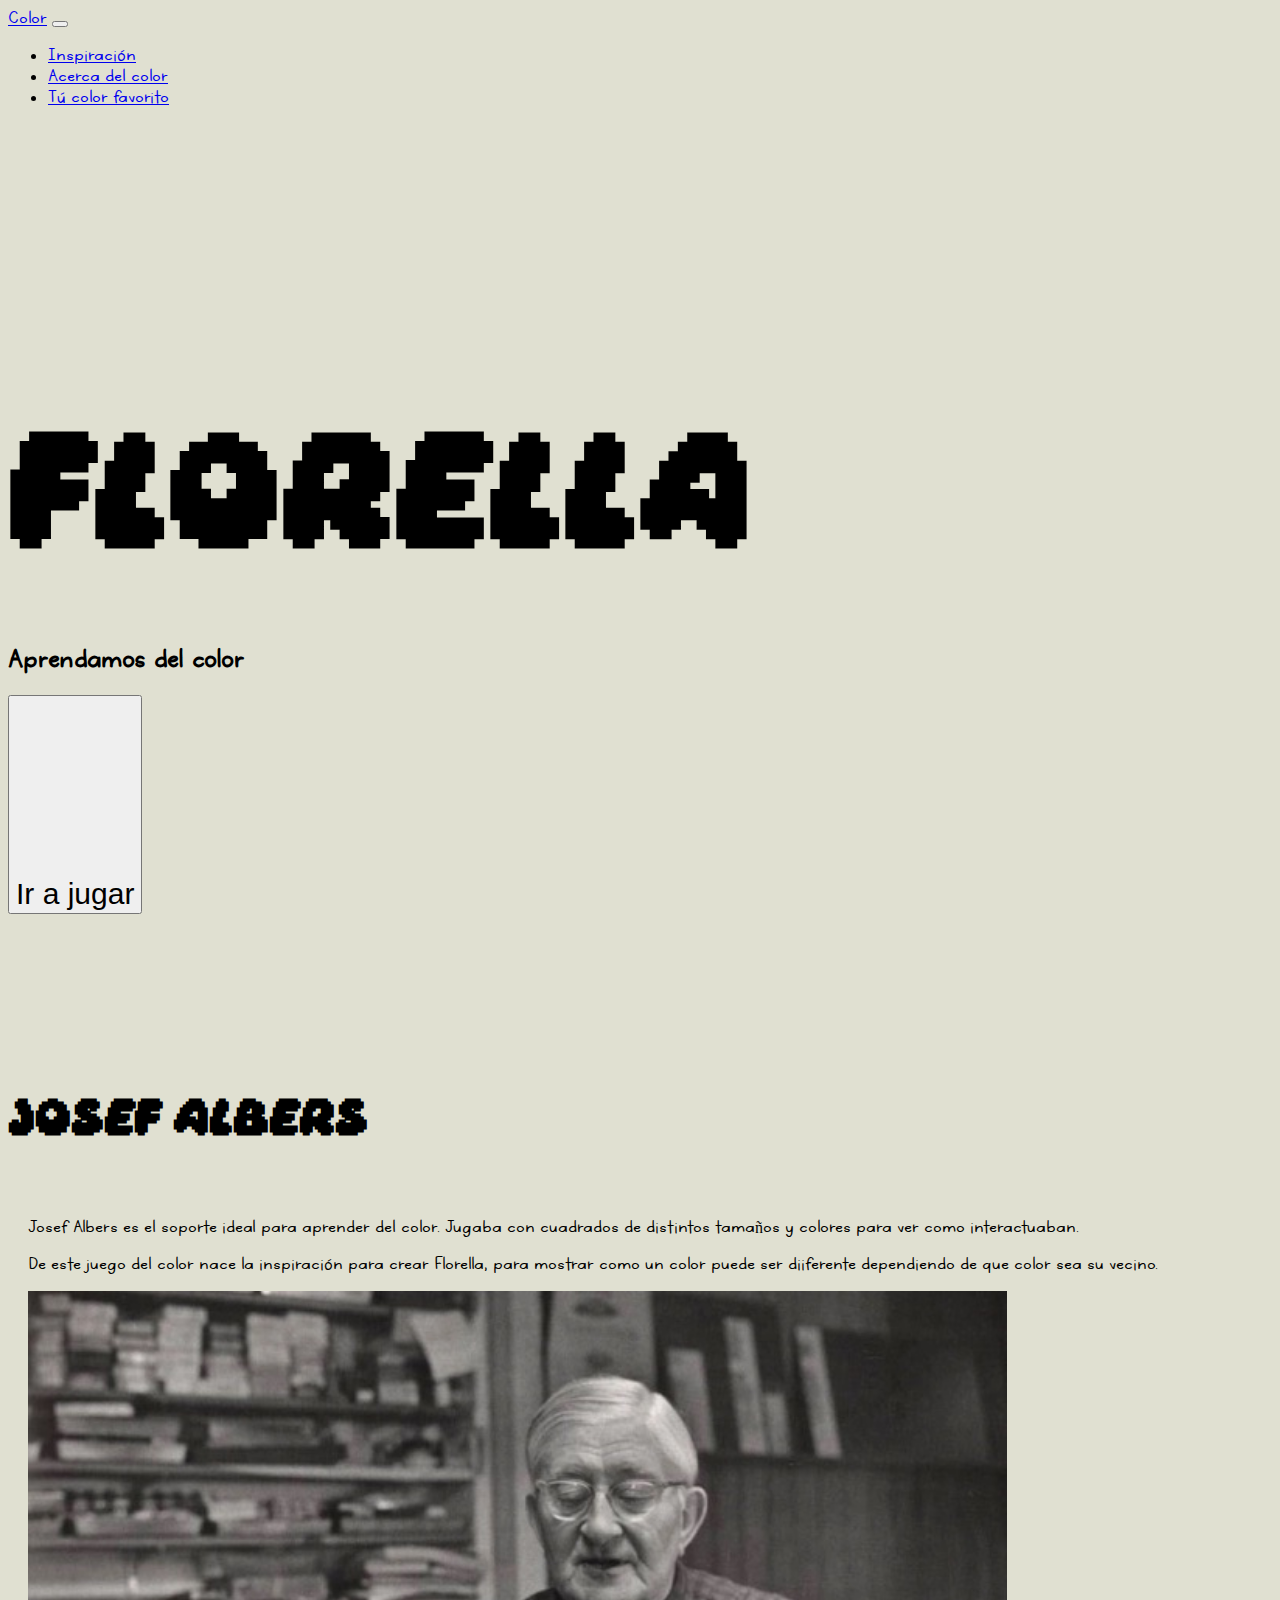
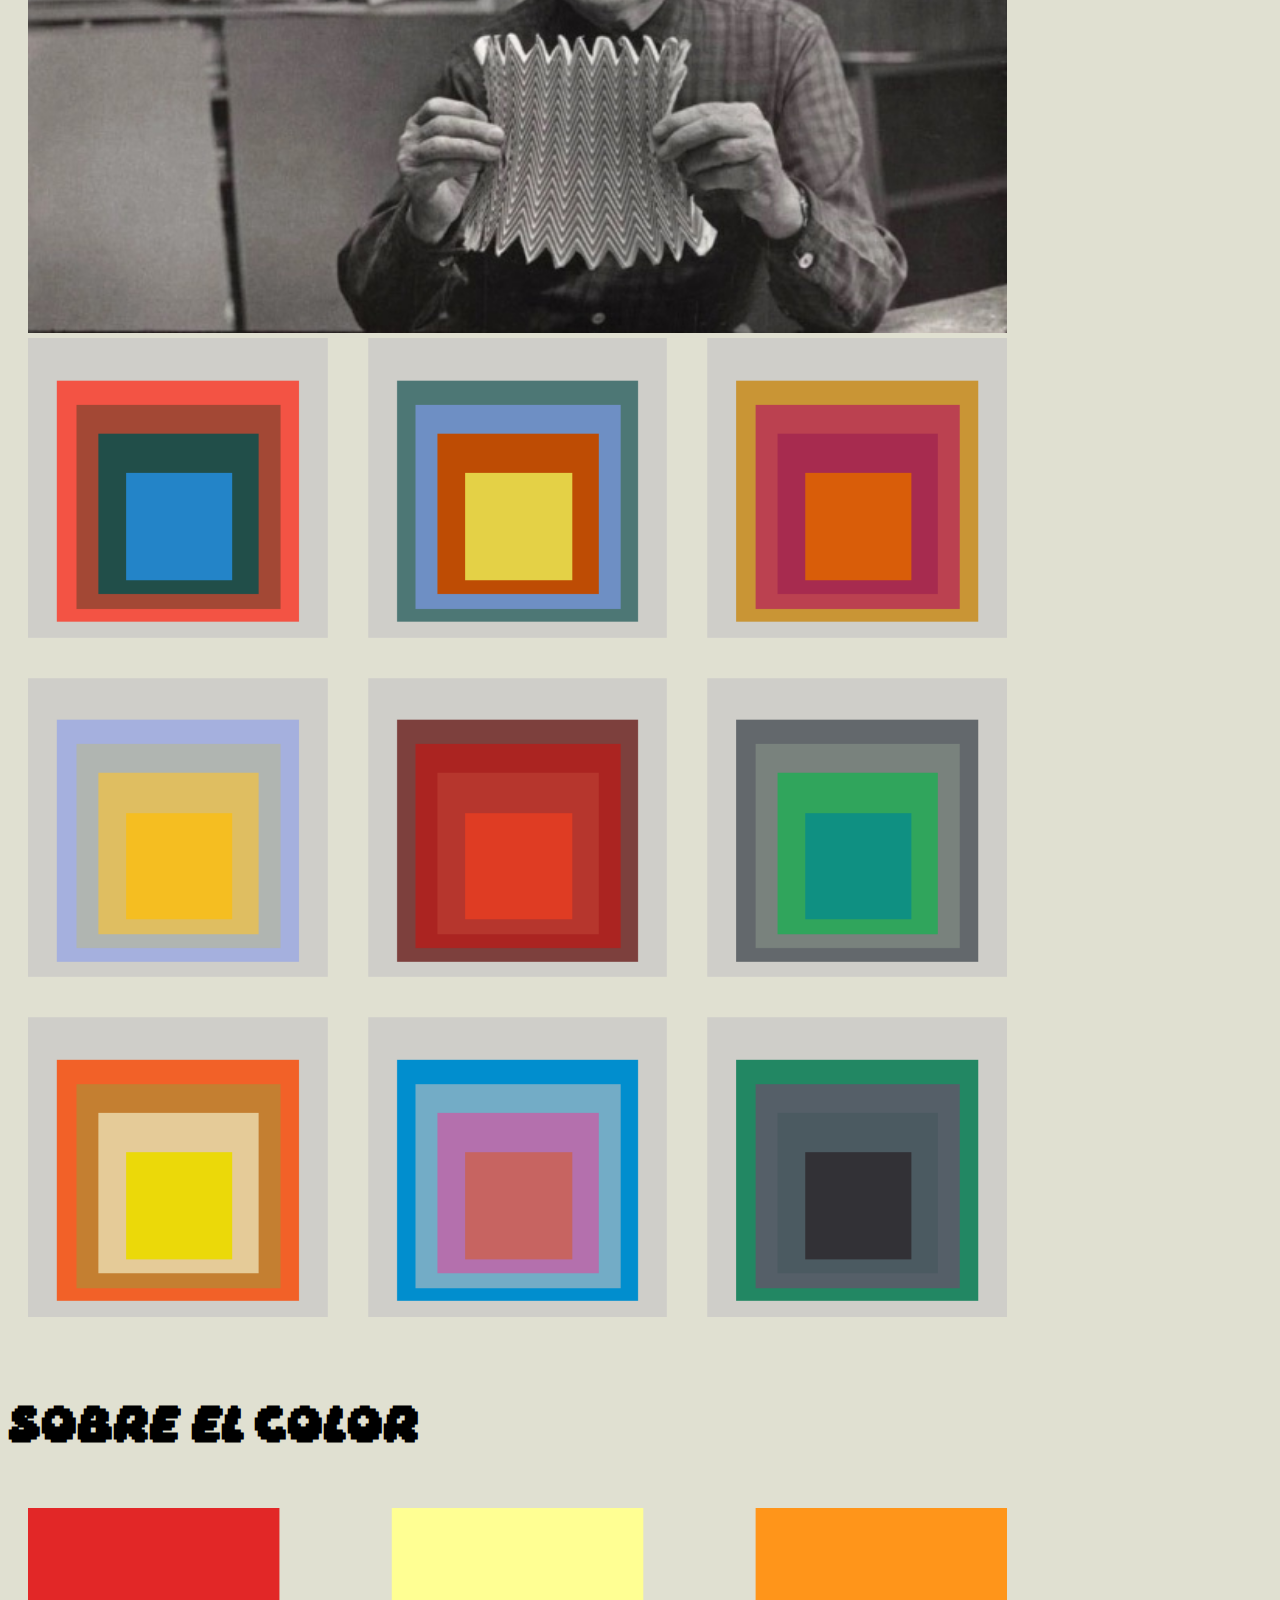
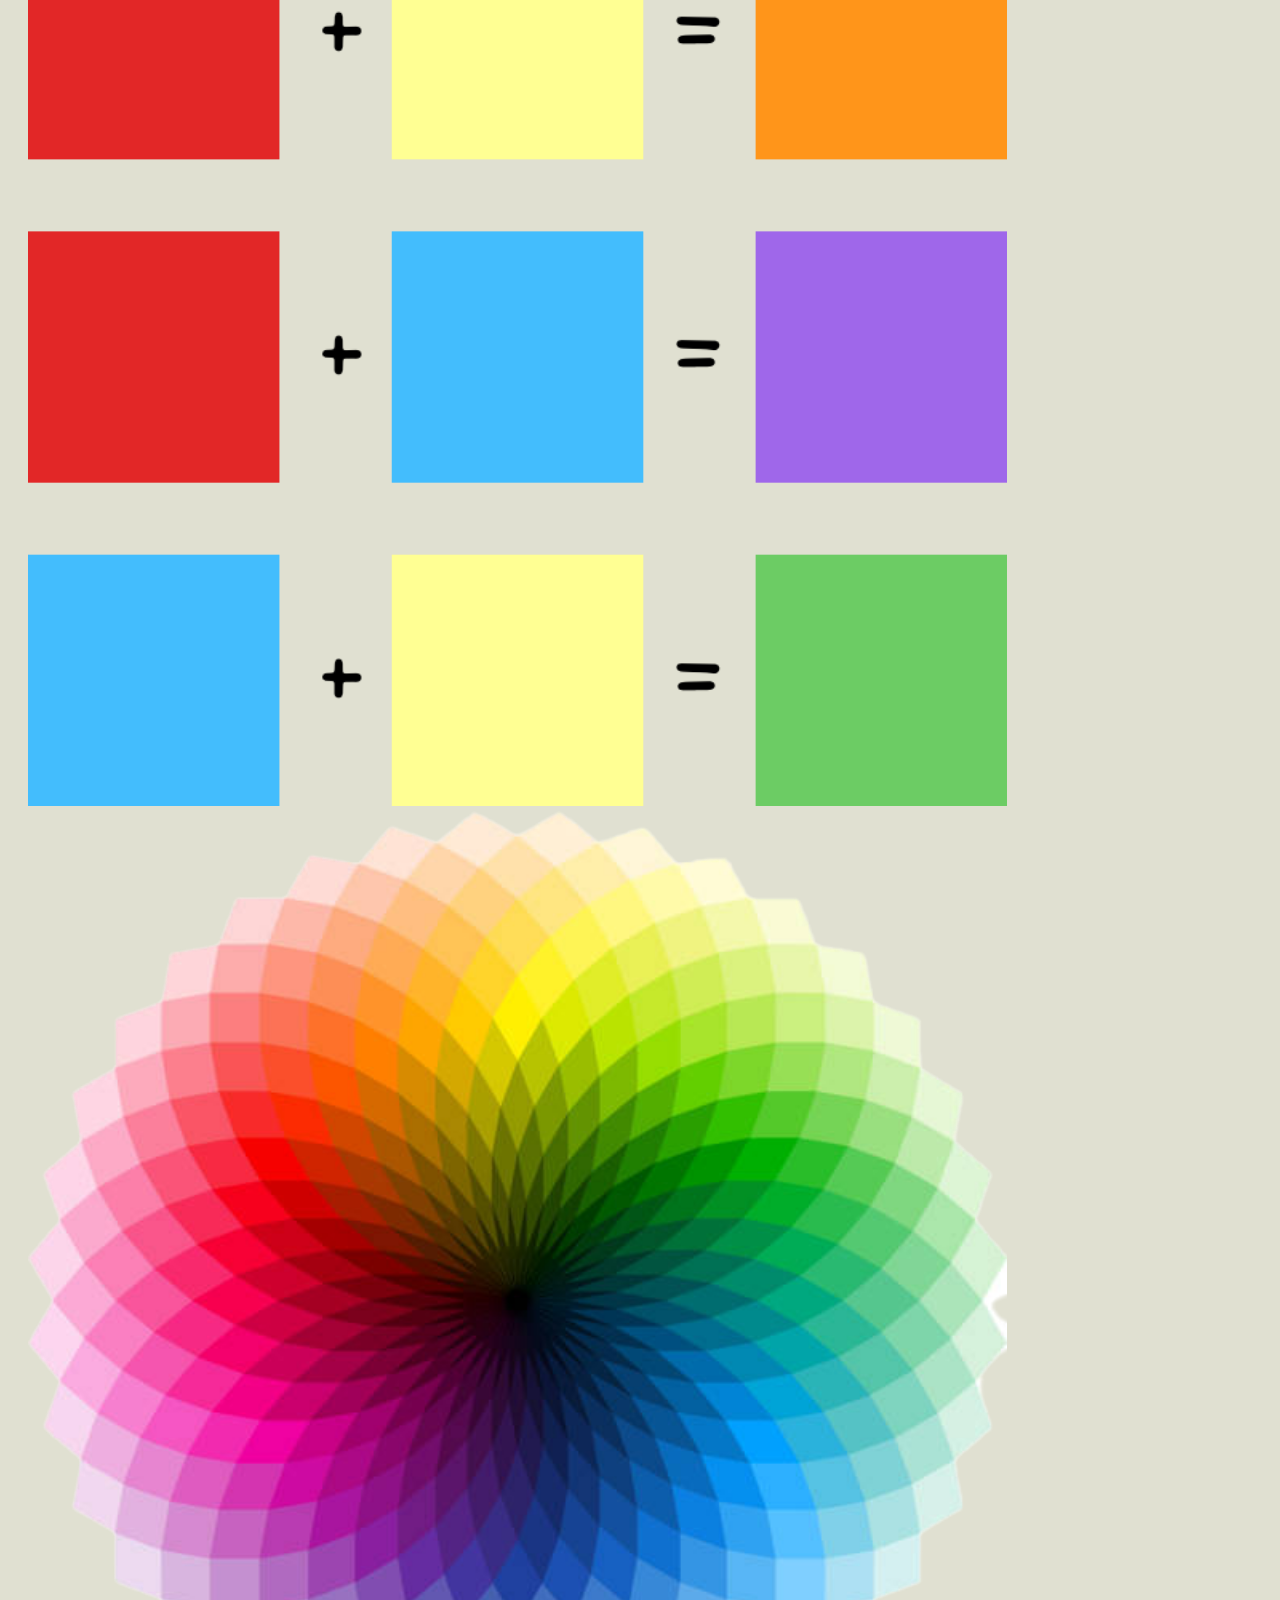
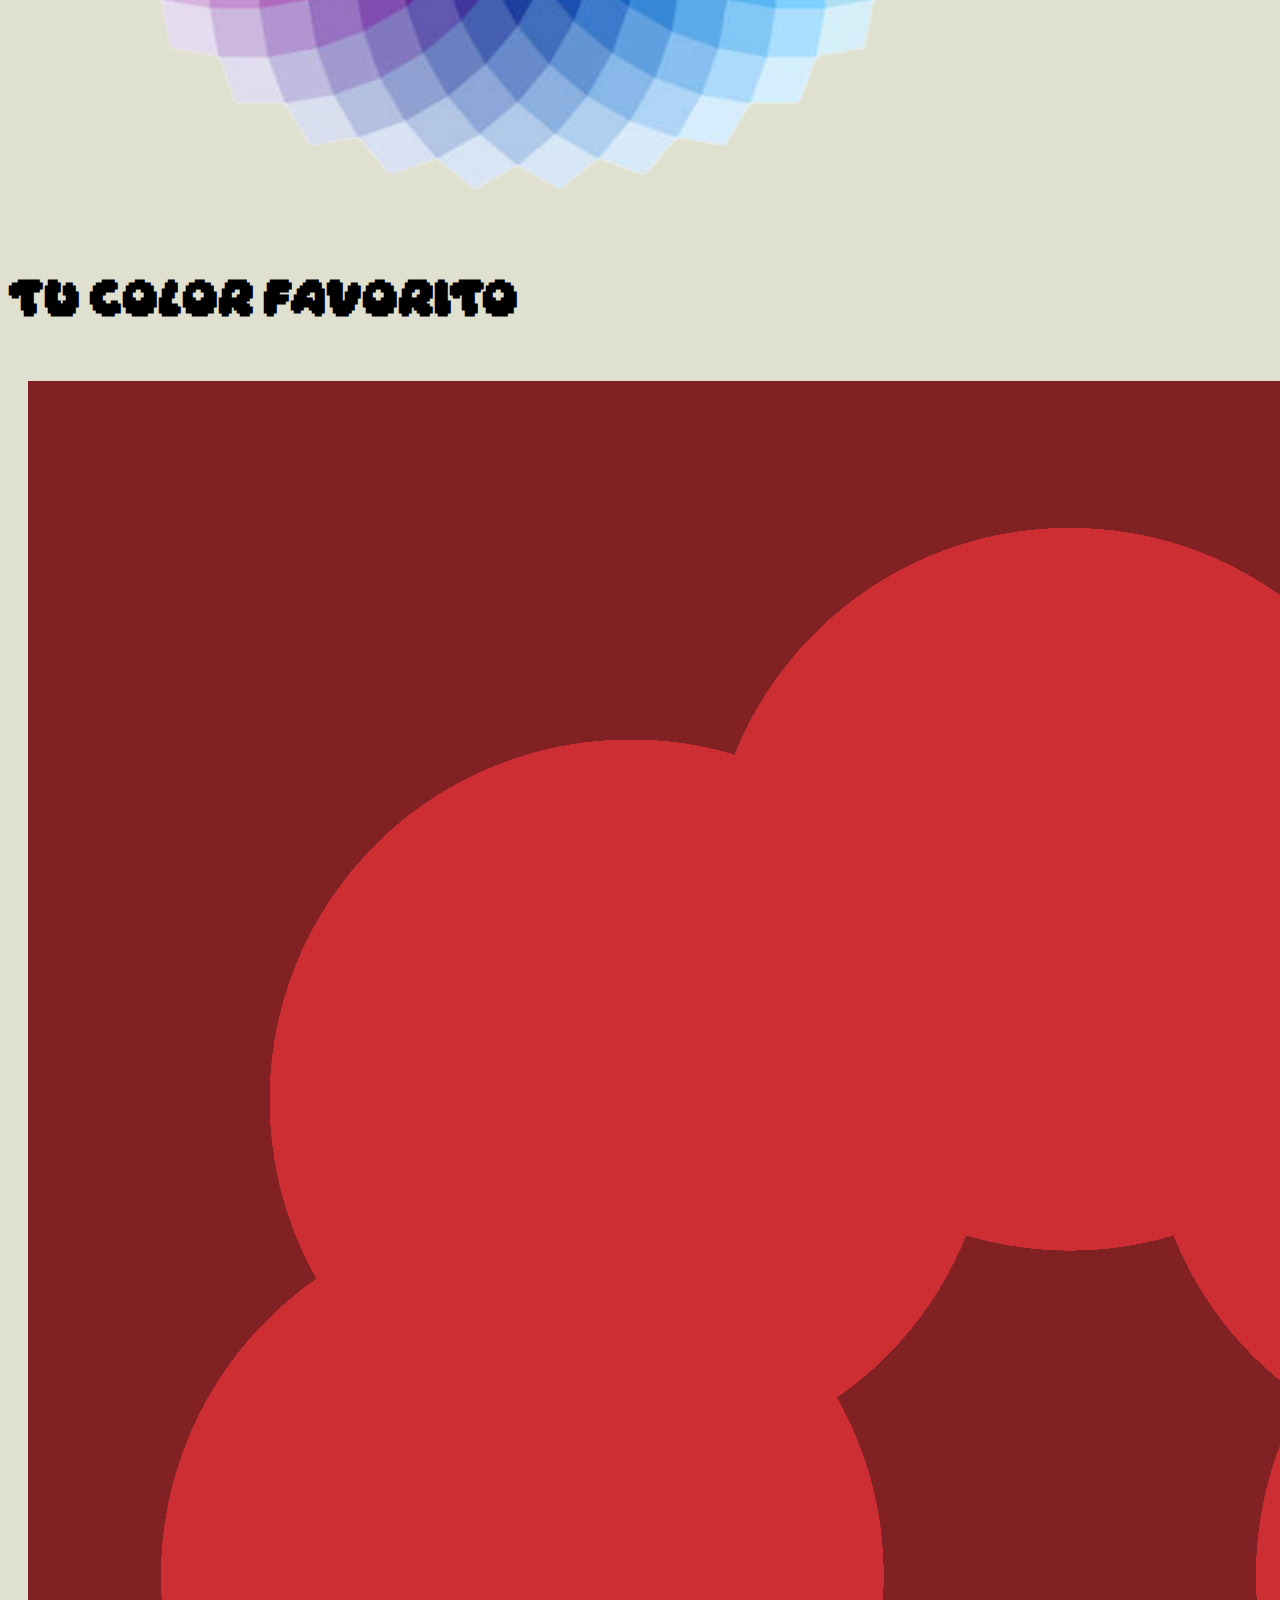
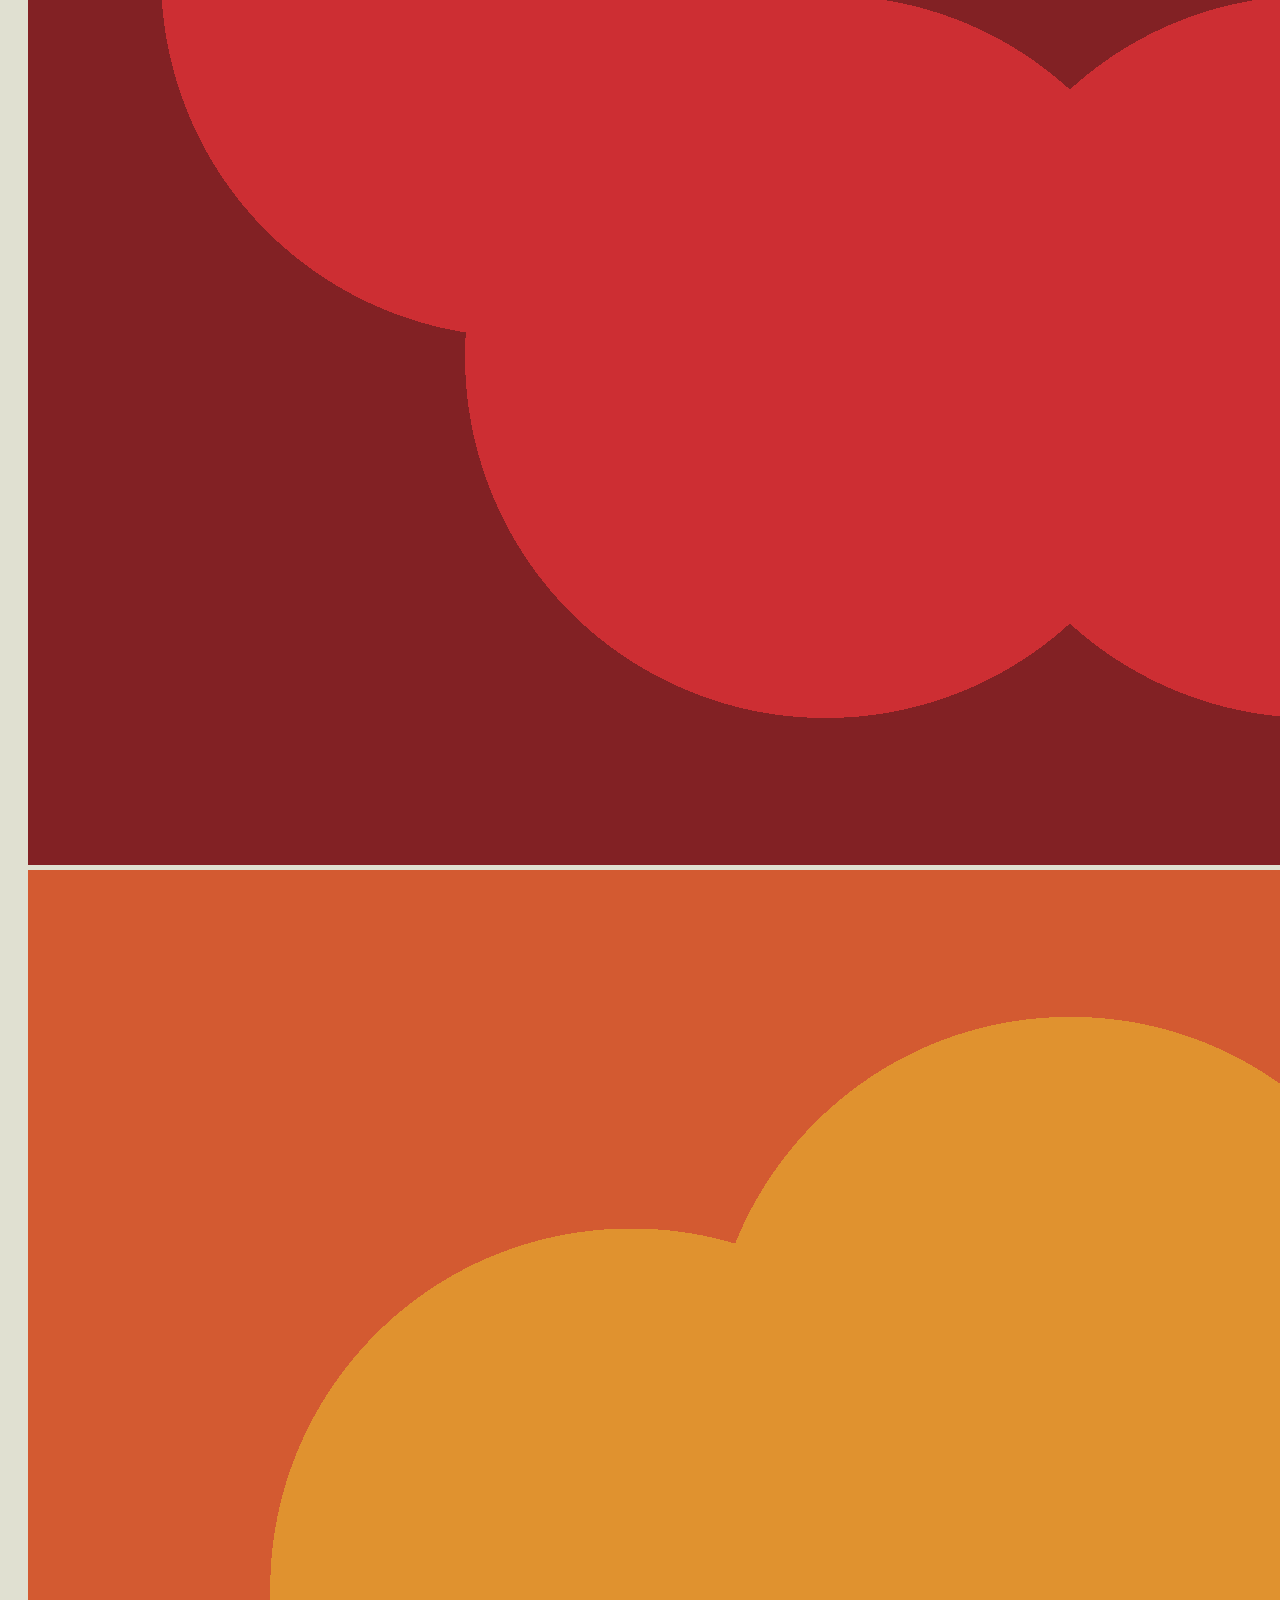
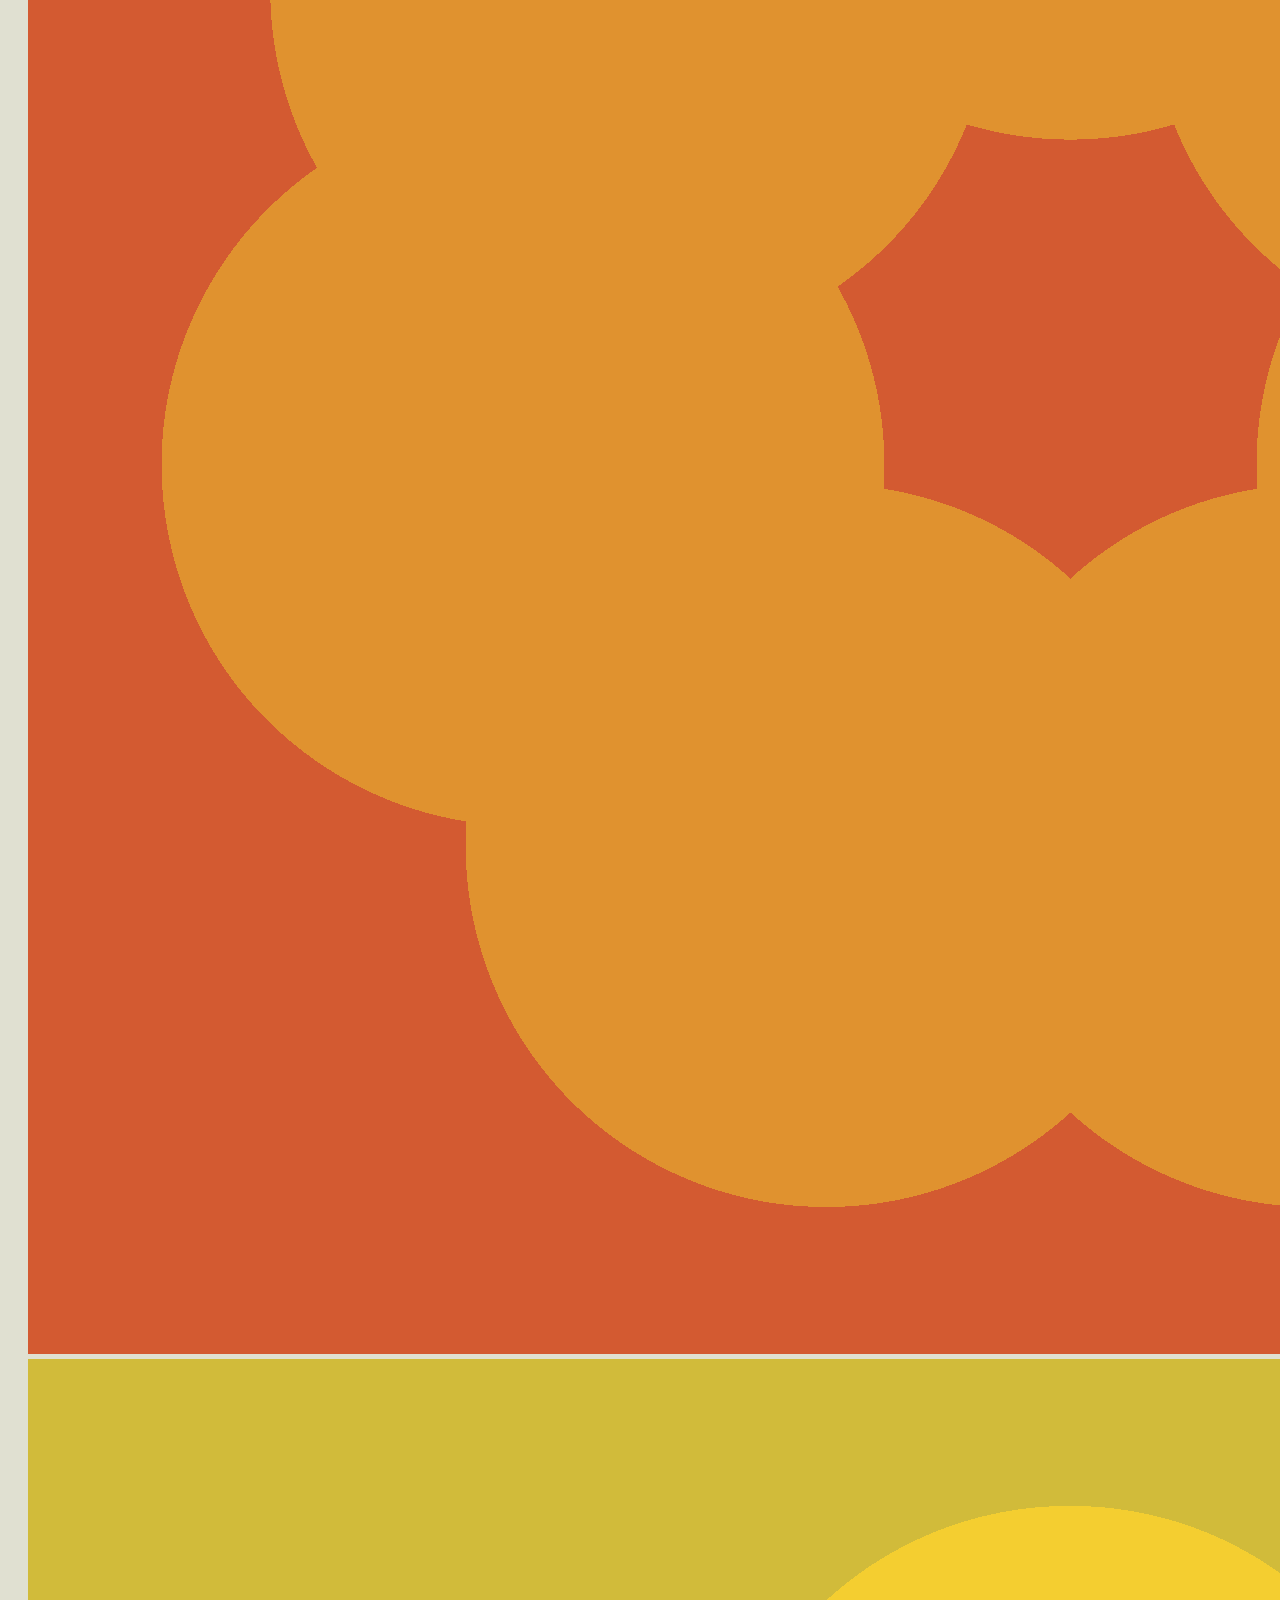
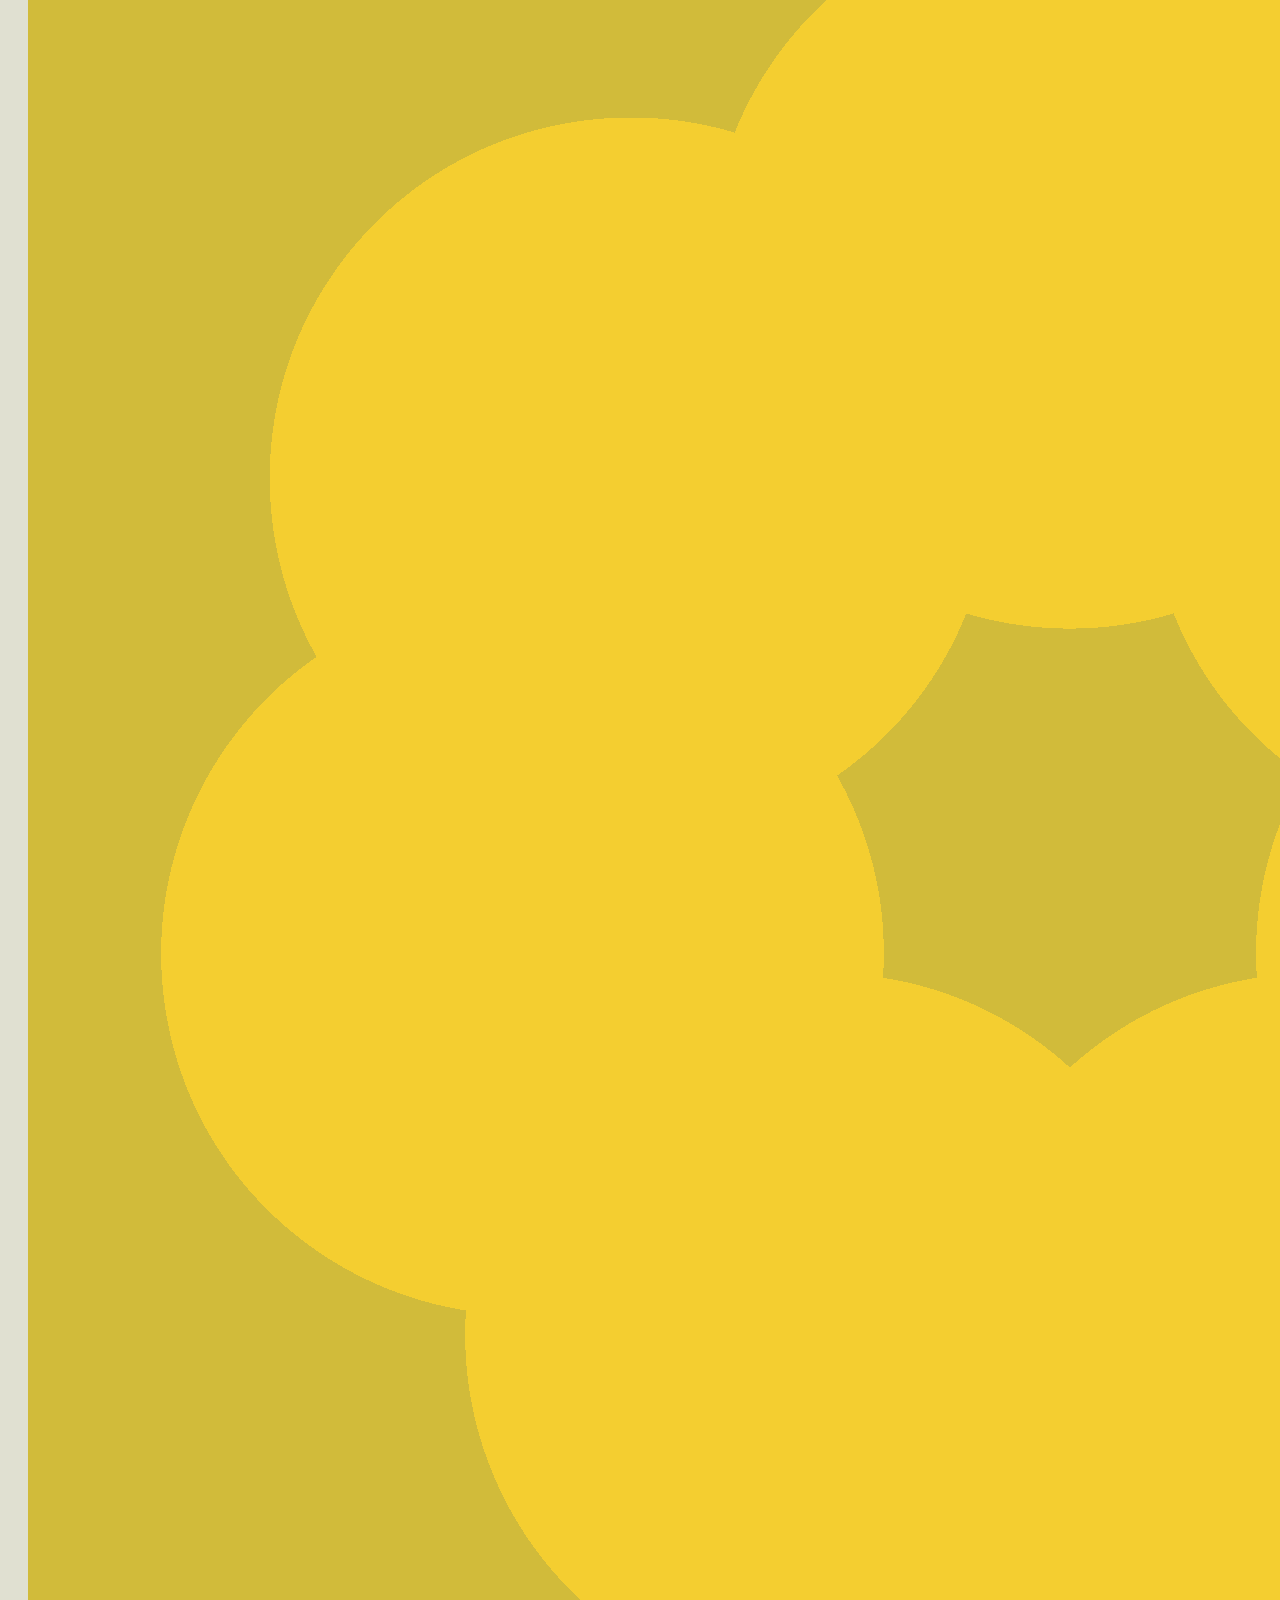
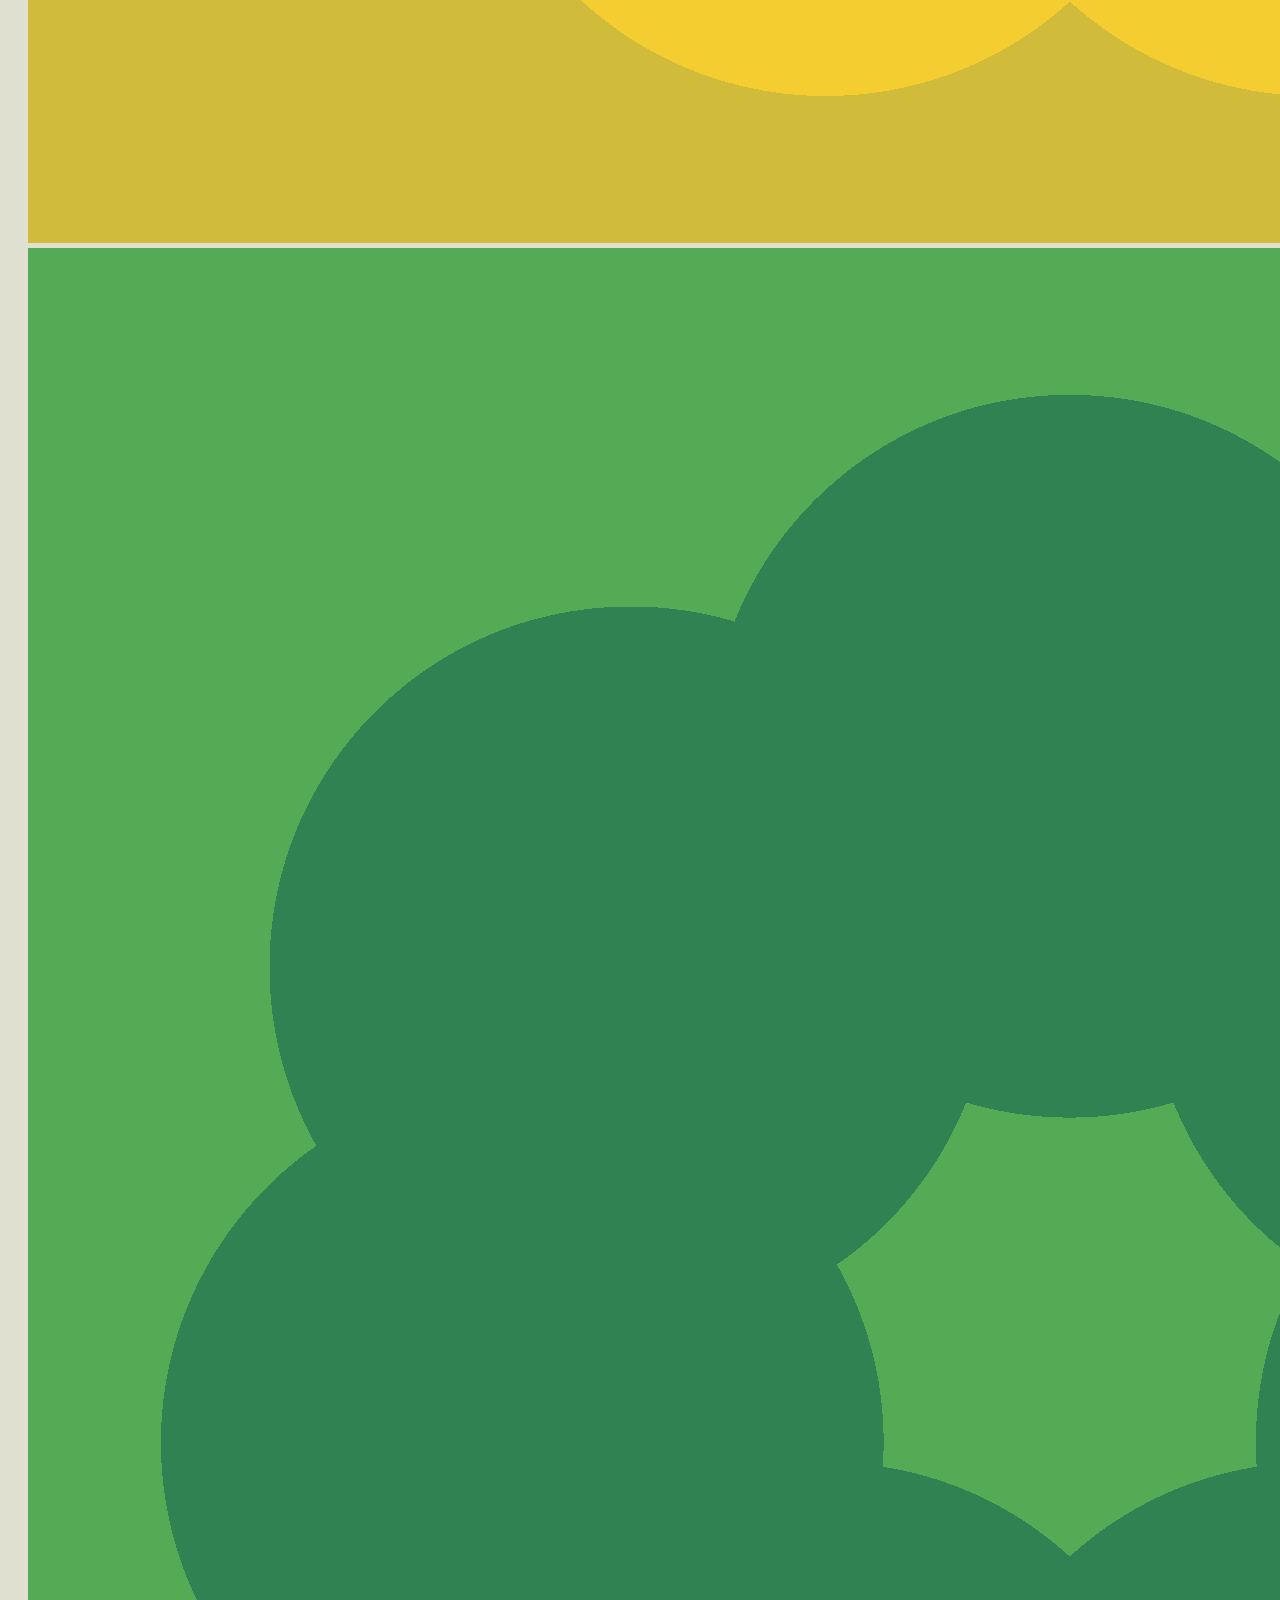
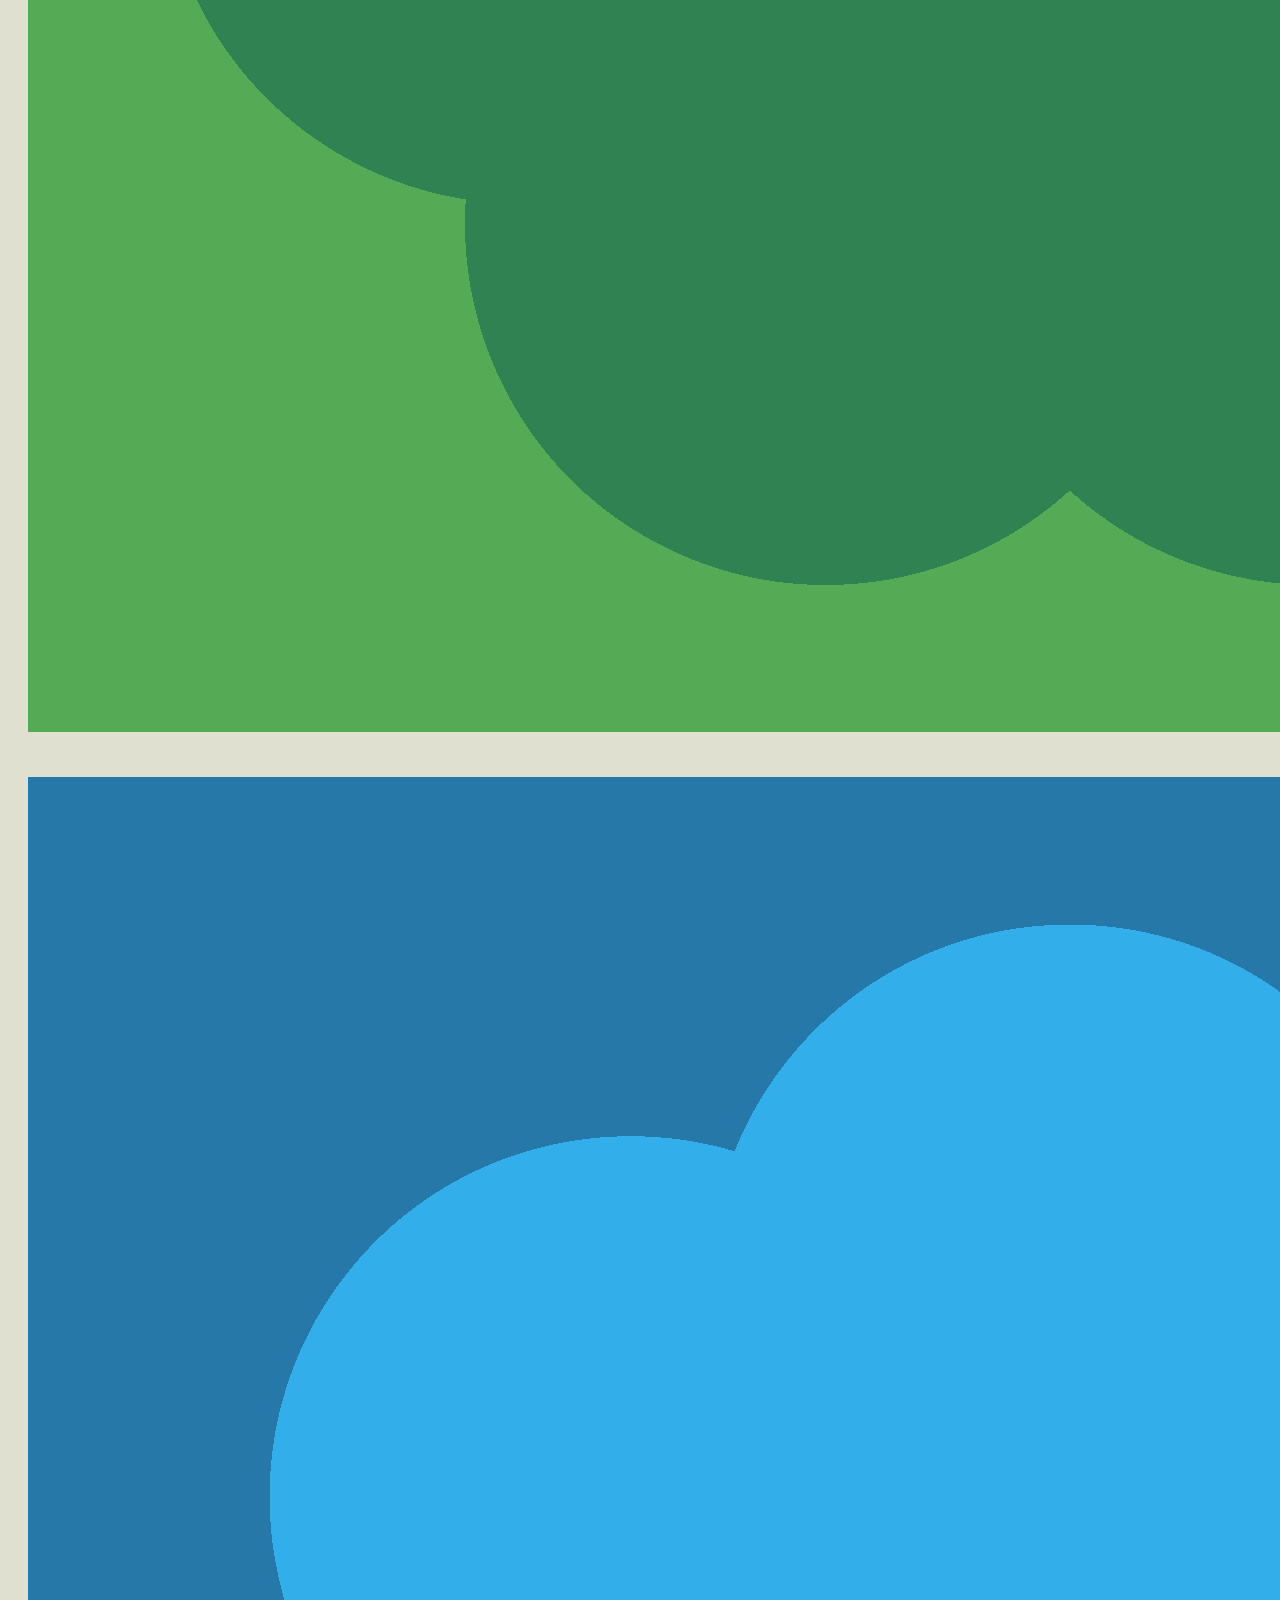
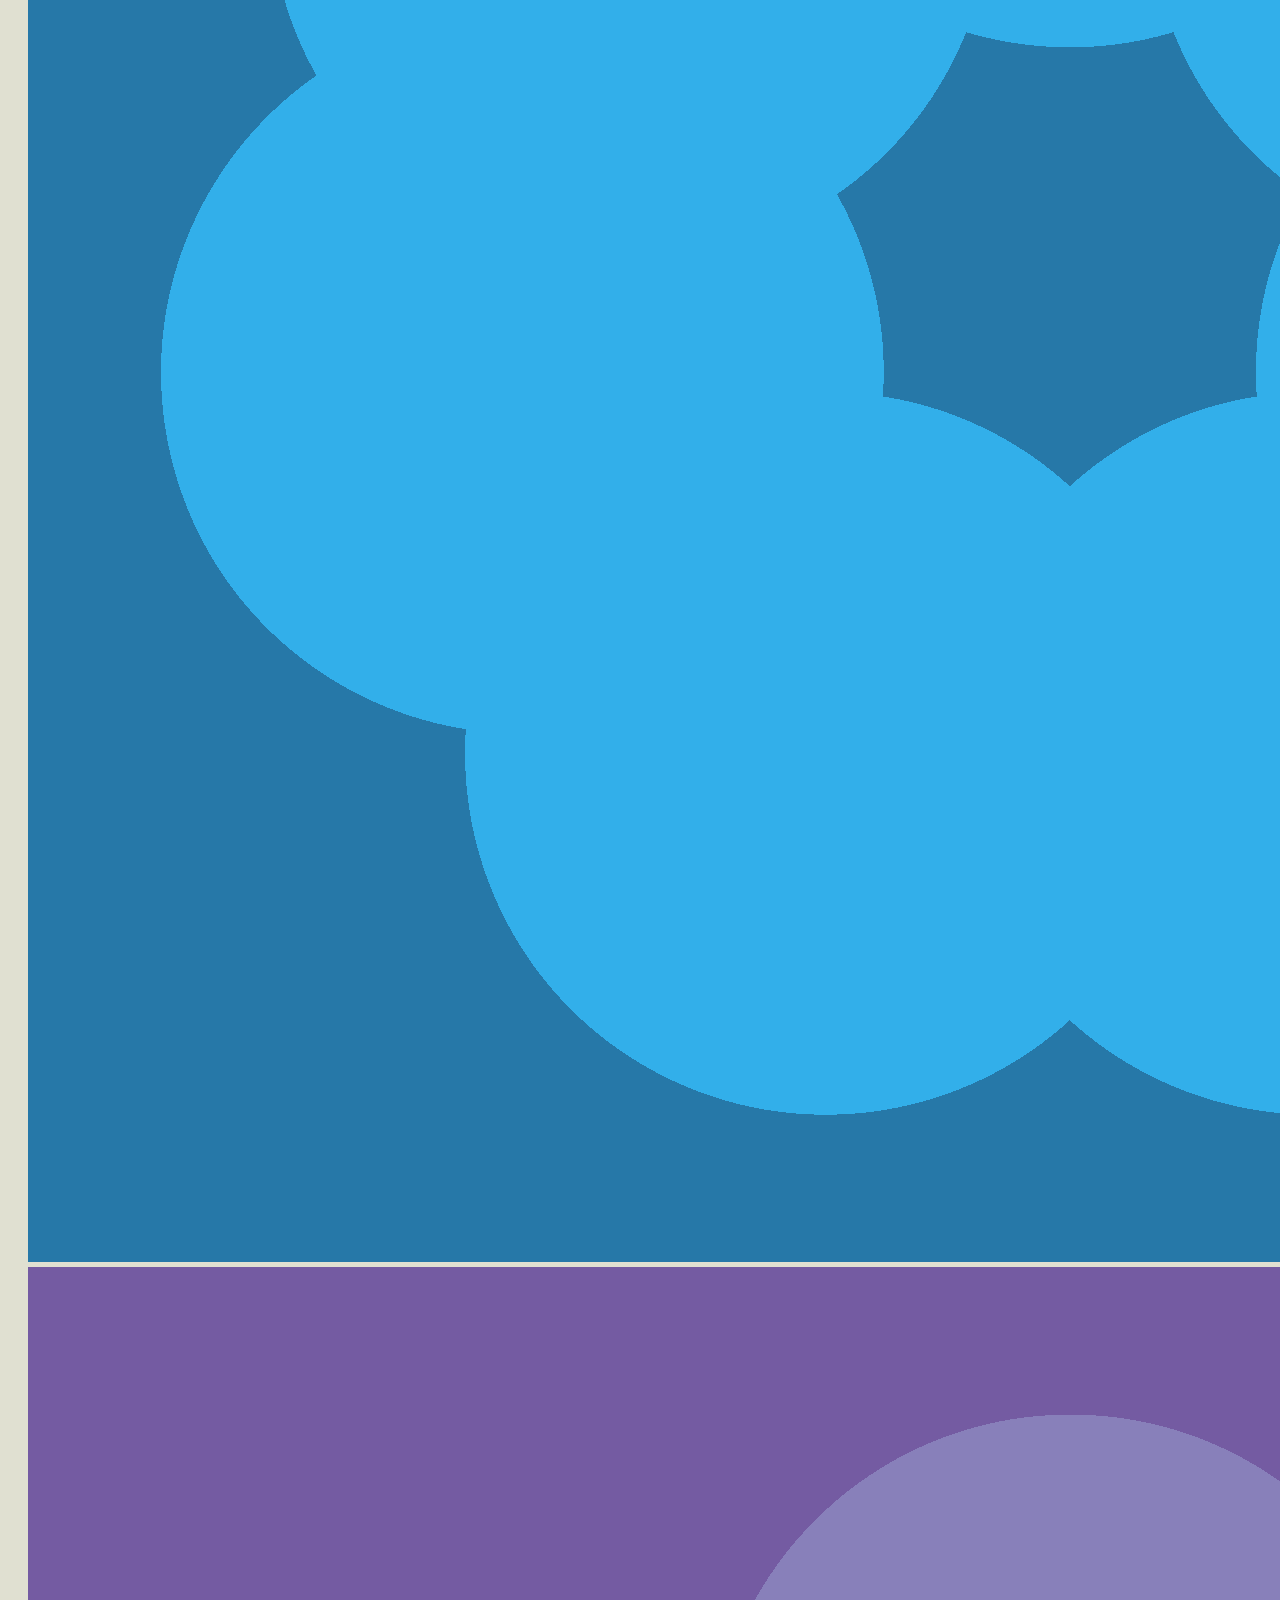
==== index.html @ c06439ac "Initial commit" ====
<!doctype html>
<html lang="en">

<head>
  <meta charset="utf-8">
  <meta name="viewport" content="width=device-width, initial-scale=1">
  <title>VIDEO JUEGO COLOR</title>
  <link href="https://cdn.jsdelivr.net/npm/bootstrap@5.3.0-alpha1/dist/css/bootstrap.min.css" rel="stylesheet"
    integrity="sha384-GLhlTQ8iRABdZLl6O3oVMWSktQOp6b7In1Zl3/Jr59b6EGGoI1aFkw7cmDA6j6gD" crossorigin="anonymous">
  <link href="CSS/styles.css" rel="stylesheet">
</head>

<body>
  <nav class="navbar navbar-expand-lg bg-body-tertiary">
    <div class="container-fluid">
      <a class="navbar-brand" href="#">Color</a>
      <button class="navbar-toggler" type="button" data-bs-toggle="collapse" data-bs-target="#navbarNav"
        aria-controls="navbarNav" aria-expanded="false" aria-label="Toggle navigation">
        <span class="navbar-toggler-icon"></span>
      </button>
      <div class="collapse navbar-collapse" id="navbarNav">
        <ul class="navbar-nav">
          </li>
          <li class="nav-item">
            <a class="nav-link" href="#">Inspiración</a>
          </li>
          <li class="nav-item">
            <a class="nav-link" href="#">Acerca del color</a>
          </li>
          <li class="nav-item">
            <a class="nav-link" href="#">Tú color favorito</a>
          </li>
        </ul>
      </div>
    </div>
  </nav>

  <div class="container-fluid banner text-center ">

    <div d-flex justify-content-center align-items-center> 
      <h1 class="inicio">FLORELLA</h1>
      <h2 pt-50>Aprendamos del color</h2>
      <div class="d-grid gap-2 col-6 mx-auto">
        <button type="button"class="btn">Ir a jugar</button>
      </div>
    </div>
   </div>

  <div class="container mt-5 pt-2">
    <h1>Josef Albers</h1>
    <div class="row ">
      <div class="col-12 col-lg-6">
        <p> Josef Albers es el soporte ideal para aprender del color. Jugaba con cuadrados de distintos tamaños y colores para ver como interactuaban.</p>
        <p> De este juego del color nace la inspiración para crear Florella, para mostrar como un color puede ser diiferente dependiendo de que color sea su vecino.</p>
        <img src="IMG/JOSEFALBERS.jpg" class="mx-auto imagen" alt="" />
      </div>
      <div class="col-12 col-lg-6">
      <img src="IMG/CUADROSCOLOR.png" class="mx-auto imagen" alt="" />
      </div>
    </div>
  </div>

  <div class="container mt-5 pt-5">
    <h1>Sobre el color</h1>
    <div class="row">
      <div class="col-12 col-lg-6">
        <img src="IMG/COMBINACIONES.png" class="mx-auto imagen" alt="" />
      </div>
      <div class="col-12 col-lg-6">
      <img src="IMG/circulocromatico.png" class="mx-auto imagen" alt="" />
      </div>
    </div>
  </div>

  <div class="container mt-5 pt-5">
    <h1>Tu color favorito</h1>
    <div class="row">
      <div class="columna col-lg-3 d-flex justify-content-center align-items-center"> <img class="w-75 " src="IMG/rojo.png"></div>
      <div class="columna col-lg-3 d-flex justify-content-center align-items-center"> <img class="w-75 " src="IMG/naranja.png"></div>
      <div class="columna col-lg-3 d-flex justify-content-center align-items-center"> <img class="w-75 " src="IMG/amarillo.png"></div>
      <div class="columna col-lg-3 d-flex justify-content-center align-items-center"> <img class="w-75 " src="IMG/verde.png"></div>
    </div>
    <div class="row">
    <div class="columna col-lg-3 d-flex justify-content-center align-items-center"> <img class="w-75 " src="IMG/azul.png"></div>
    <div class="columna col-lg-3 d-flex justify-content-center align-items-center"> <img class="w-75 " src="IMG/morado.png"></div>
    <div class="columna col-lg-3 d-flex justify-content-center align-items-center"> <img class="w-75 " src="IMG/rosa.png"></div>
    <div class="columna col-lg-3 d-flex justify-content-center align-items-center"> <img class="w-75 " src="IMG/negro.png"></div>
    </div>
    
  </div>



  <div d-flex justify-content-center align-items-center class="footer">
    <p>Ximena Hernández Jiménez :)</p>
</div>


  <script src="https://cdn.jsdelivr.net/npm/bootstrap@5.3.0-alpha1/dist/js/bootstrap.bundle.min.js"
    integrity="sha384-w76AqPfDkMBDXo30jS1Sgez6pr3x5MlQ1ZAGC+nuZB+EYdgRZgiwxhTBTkF7CXvN"
    crossorigin="anonymous"></script>
</body>

</html>
---- CSS/styles.css ----
@font-face {
	font-family: "notes";
	src: url("../FONTS/classic_notes-webfont.woff2") format("woff2");
	font-weight: normal;
	font-style:normal;	
}

@font-face {
	font-family: "pixel";
	src: url("../FONTS/daydream-webfont.woff") format("woff");
	font-weight: normal;
	font-style:normal;	
}

body{
background-color: #E0E0D1;
font-family: "notes";
}


.banner{
    background-image: url(../IMG/REPETICIÓNFLOR.png);
    height: 100vh;
    background-repeat: no-repeat;
    background-size: cover;
}

.imagen {
    width: 80%;
}

.footer{
    background-color: #B470AD;
    height: 20vh;
    color:whitesmoke;
}

.container {
    padding-bottom: 40px;

}

.button {
color: whitesmoke ;
}

h1{
    font-family: "pixel";  
    padding-bottom: 20px;
}

.inicio
{ 
    font-size: 100px;
    padding: 250px 0px 20px;
}

.btn{
font-size: 30px;
padding-top: 180px;

}

.row {
    padding: 20px;
}

footer{
    font-size: 30px;
}
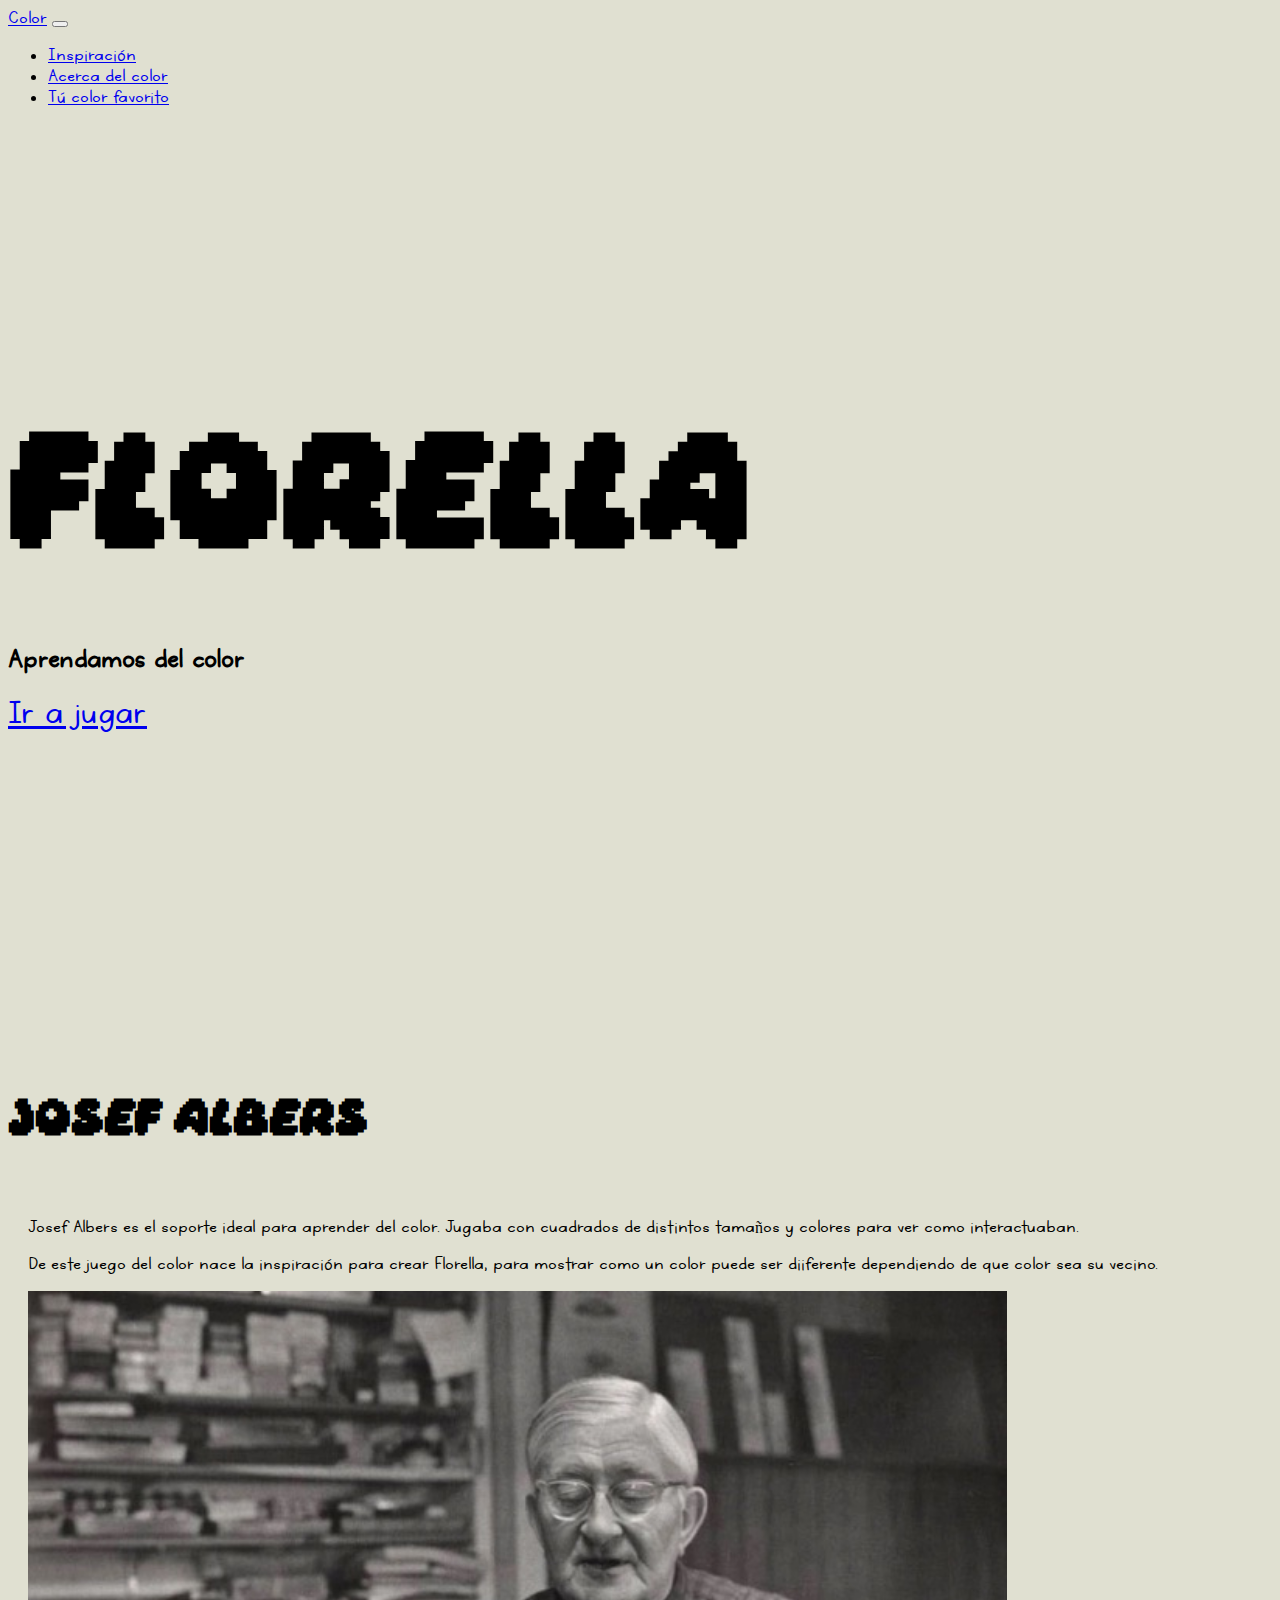
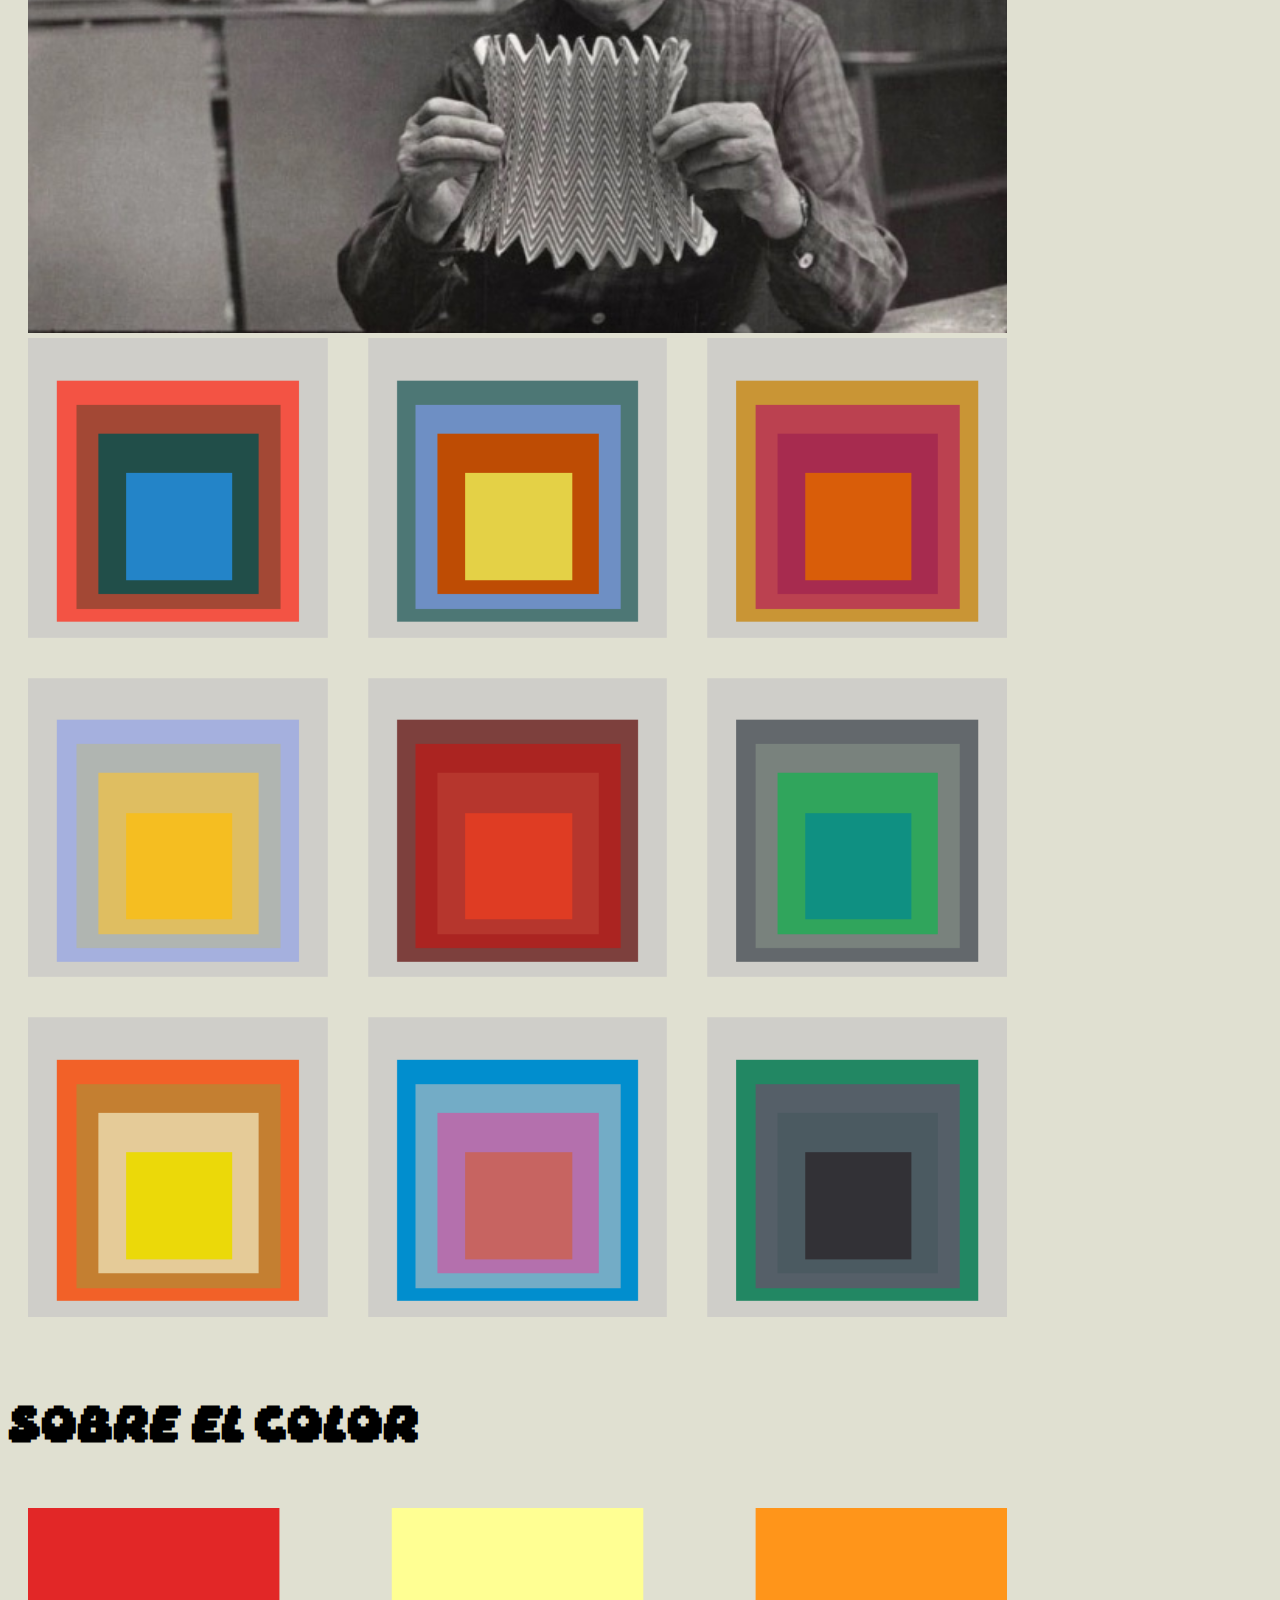
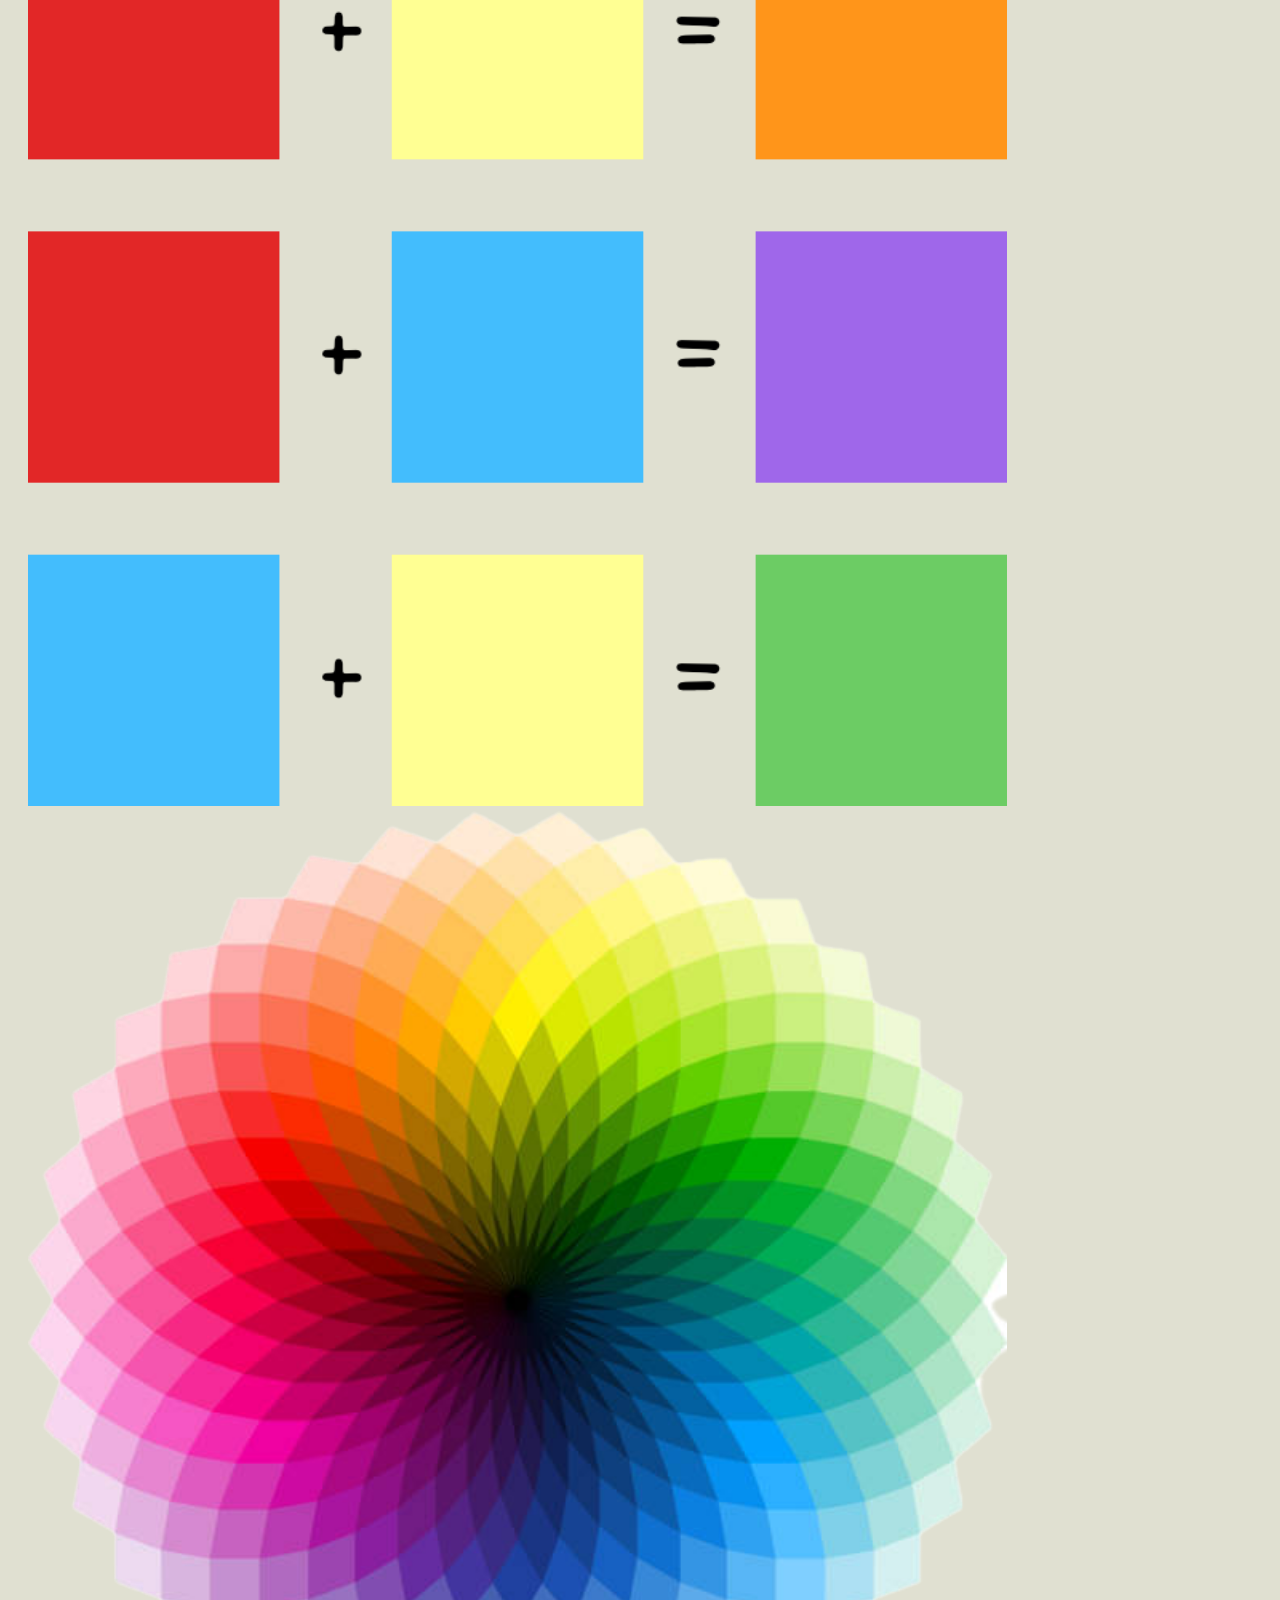
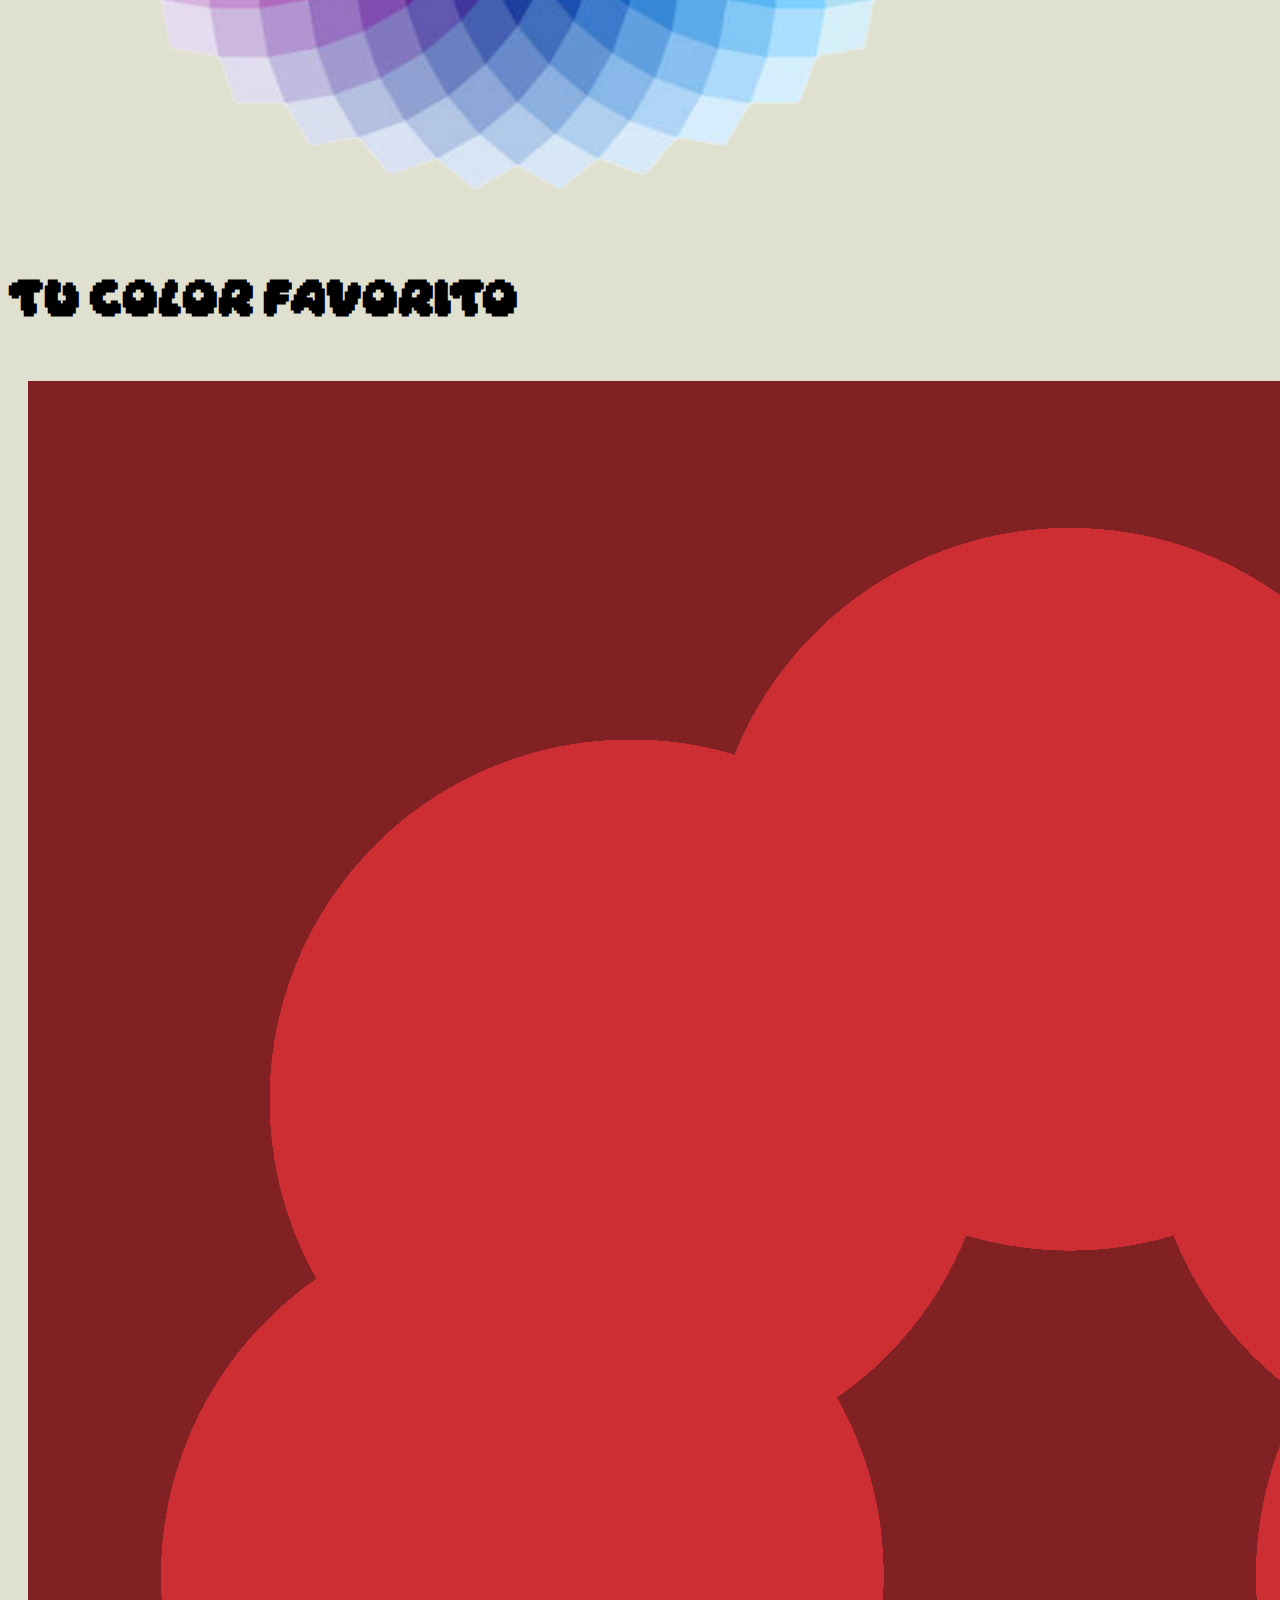
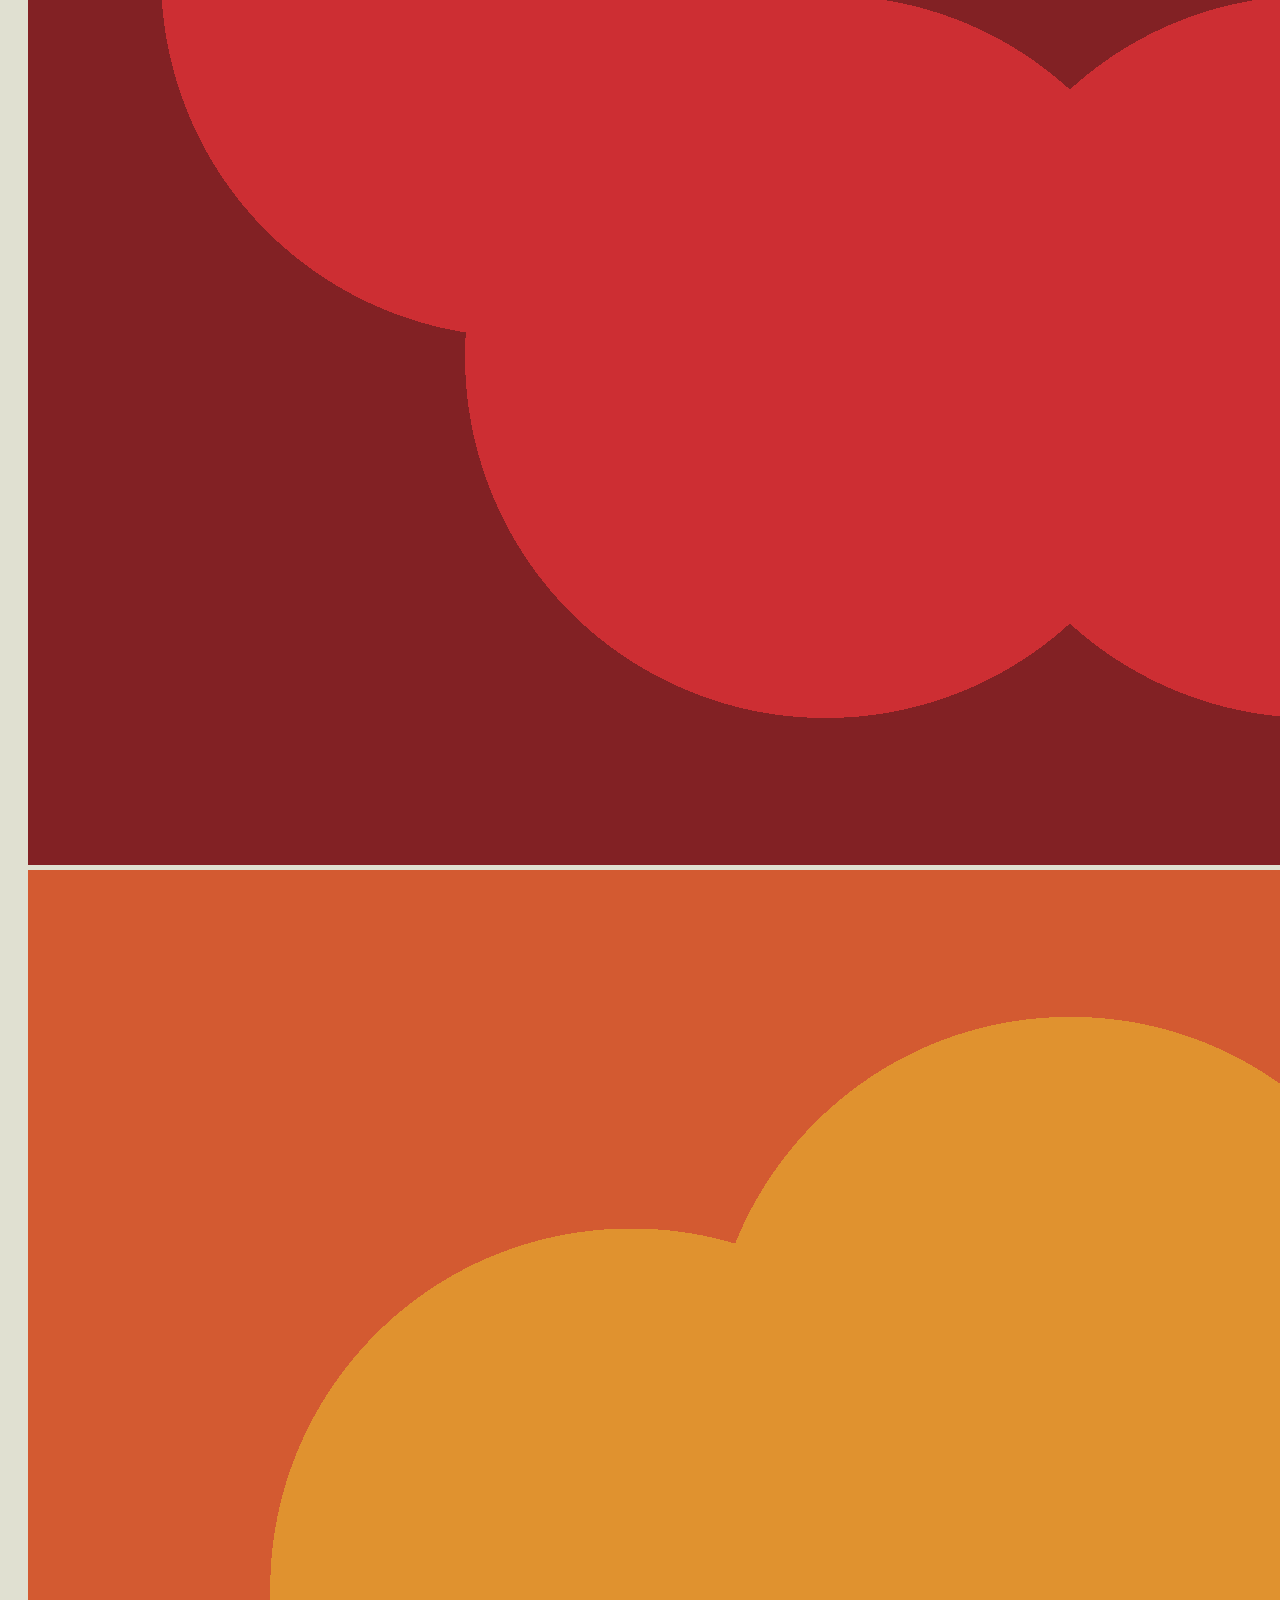
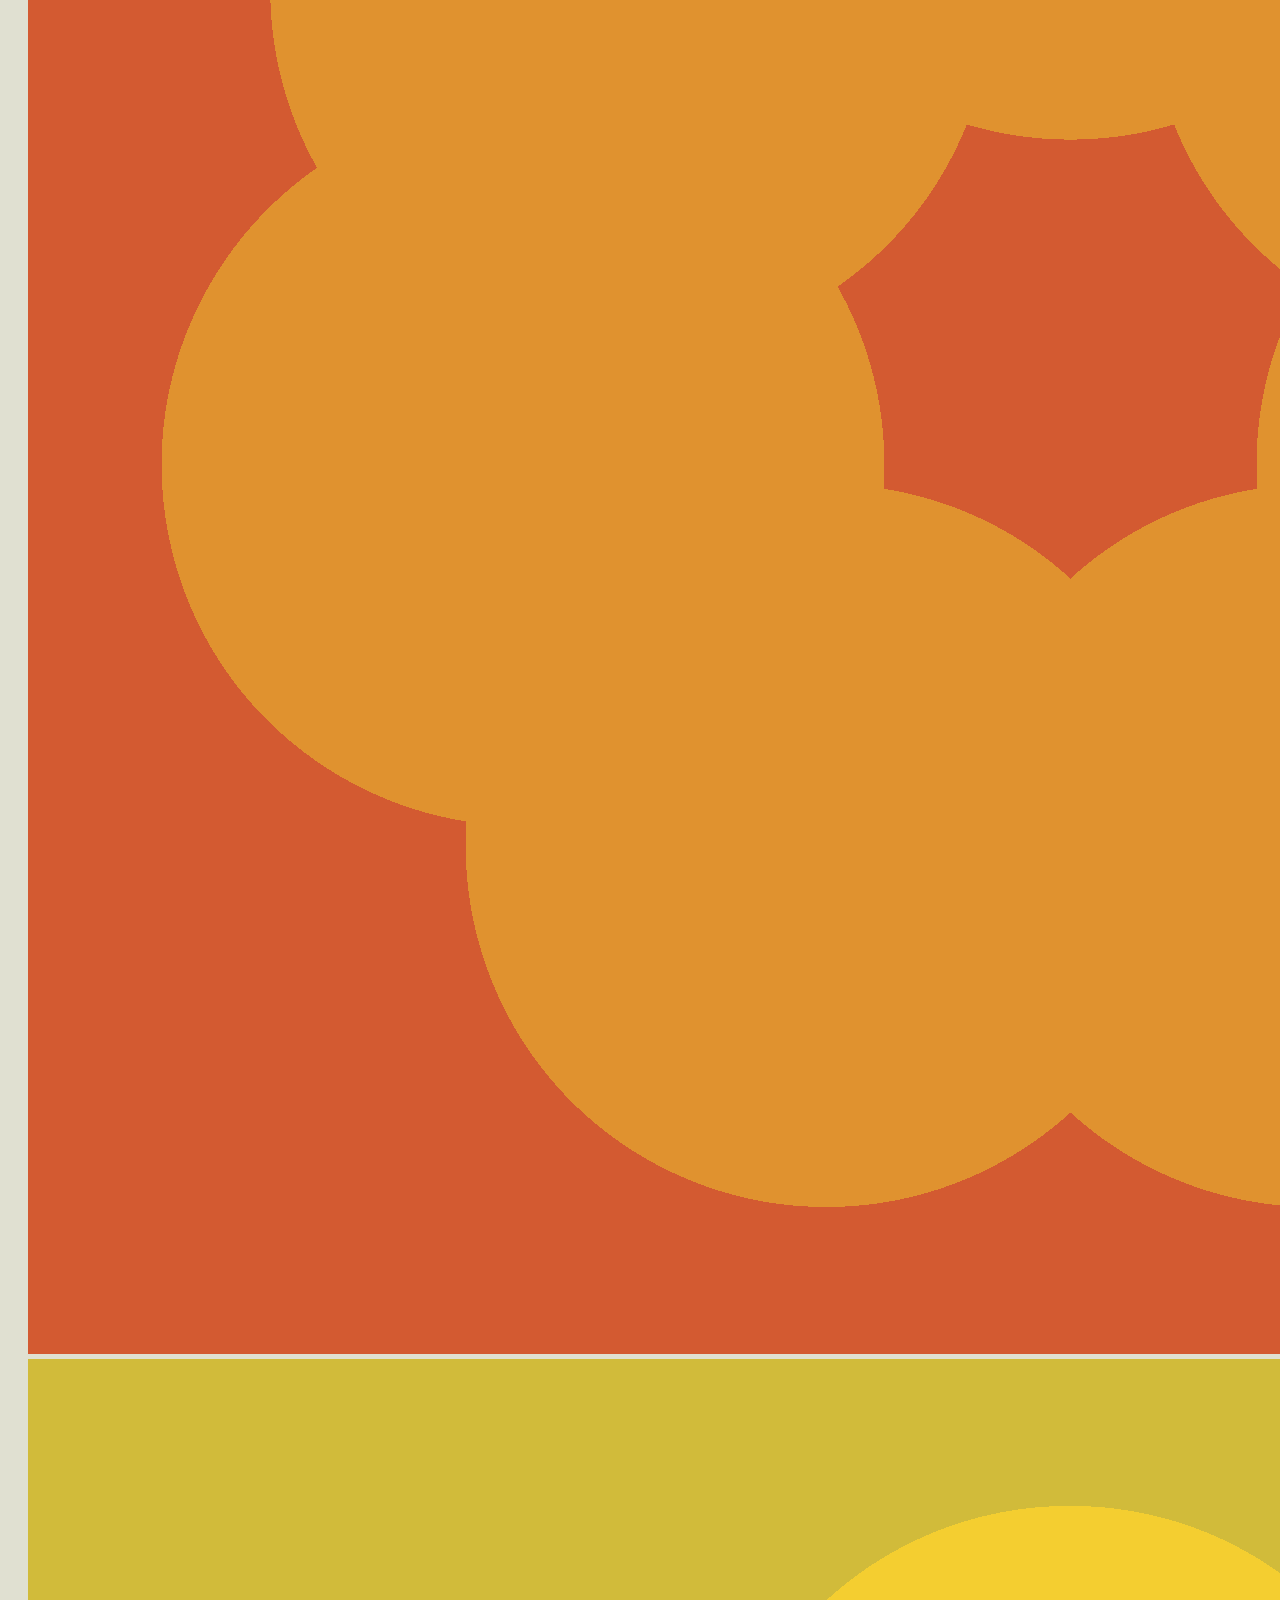
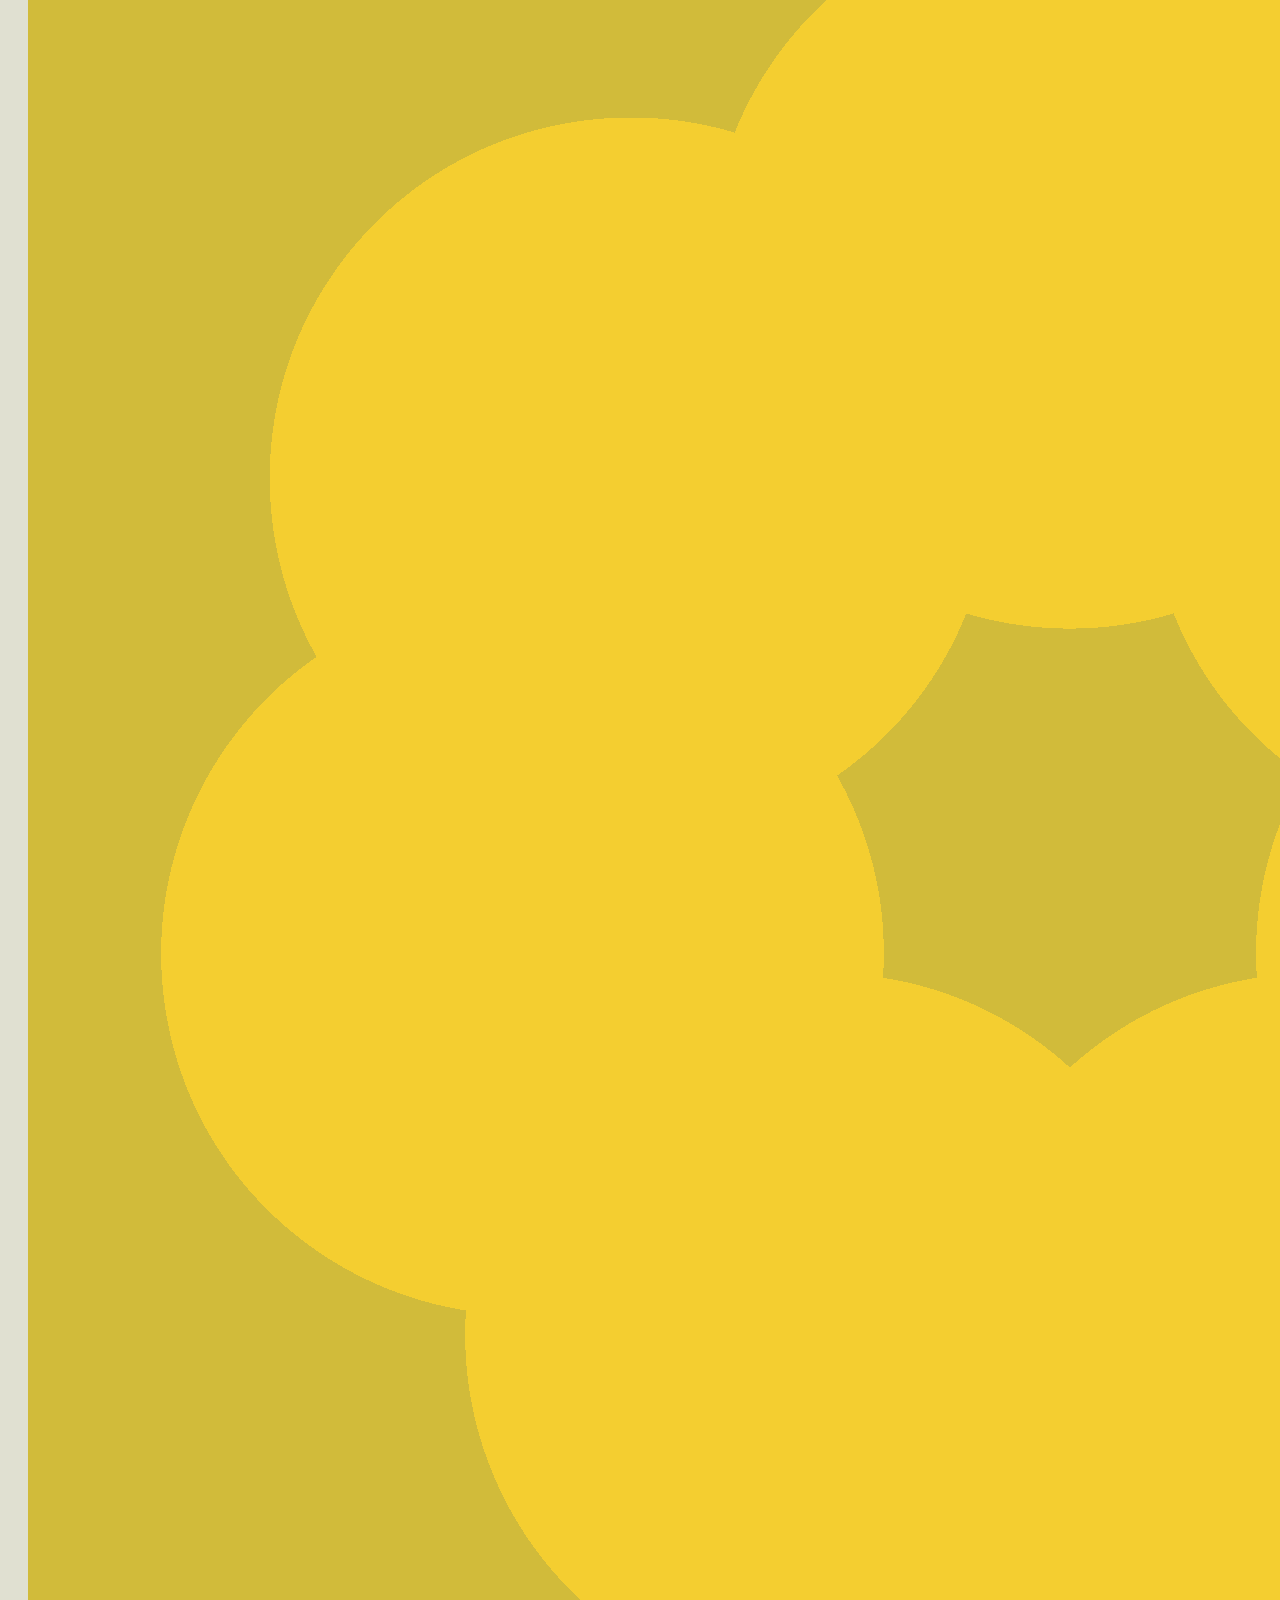
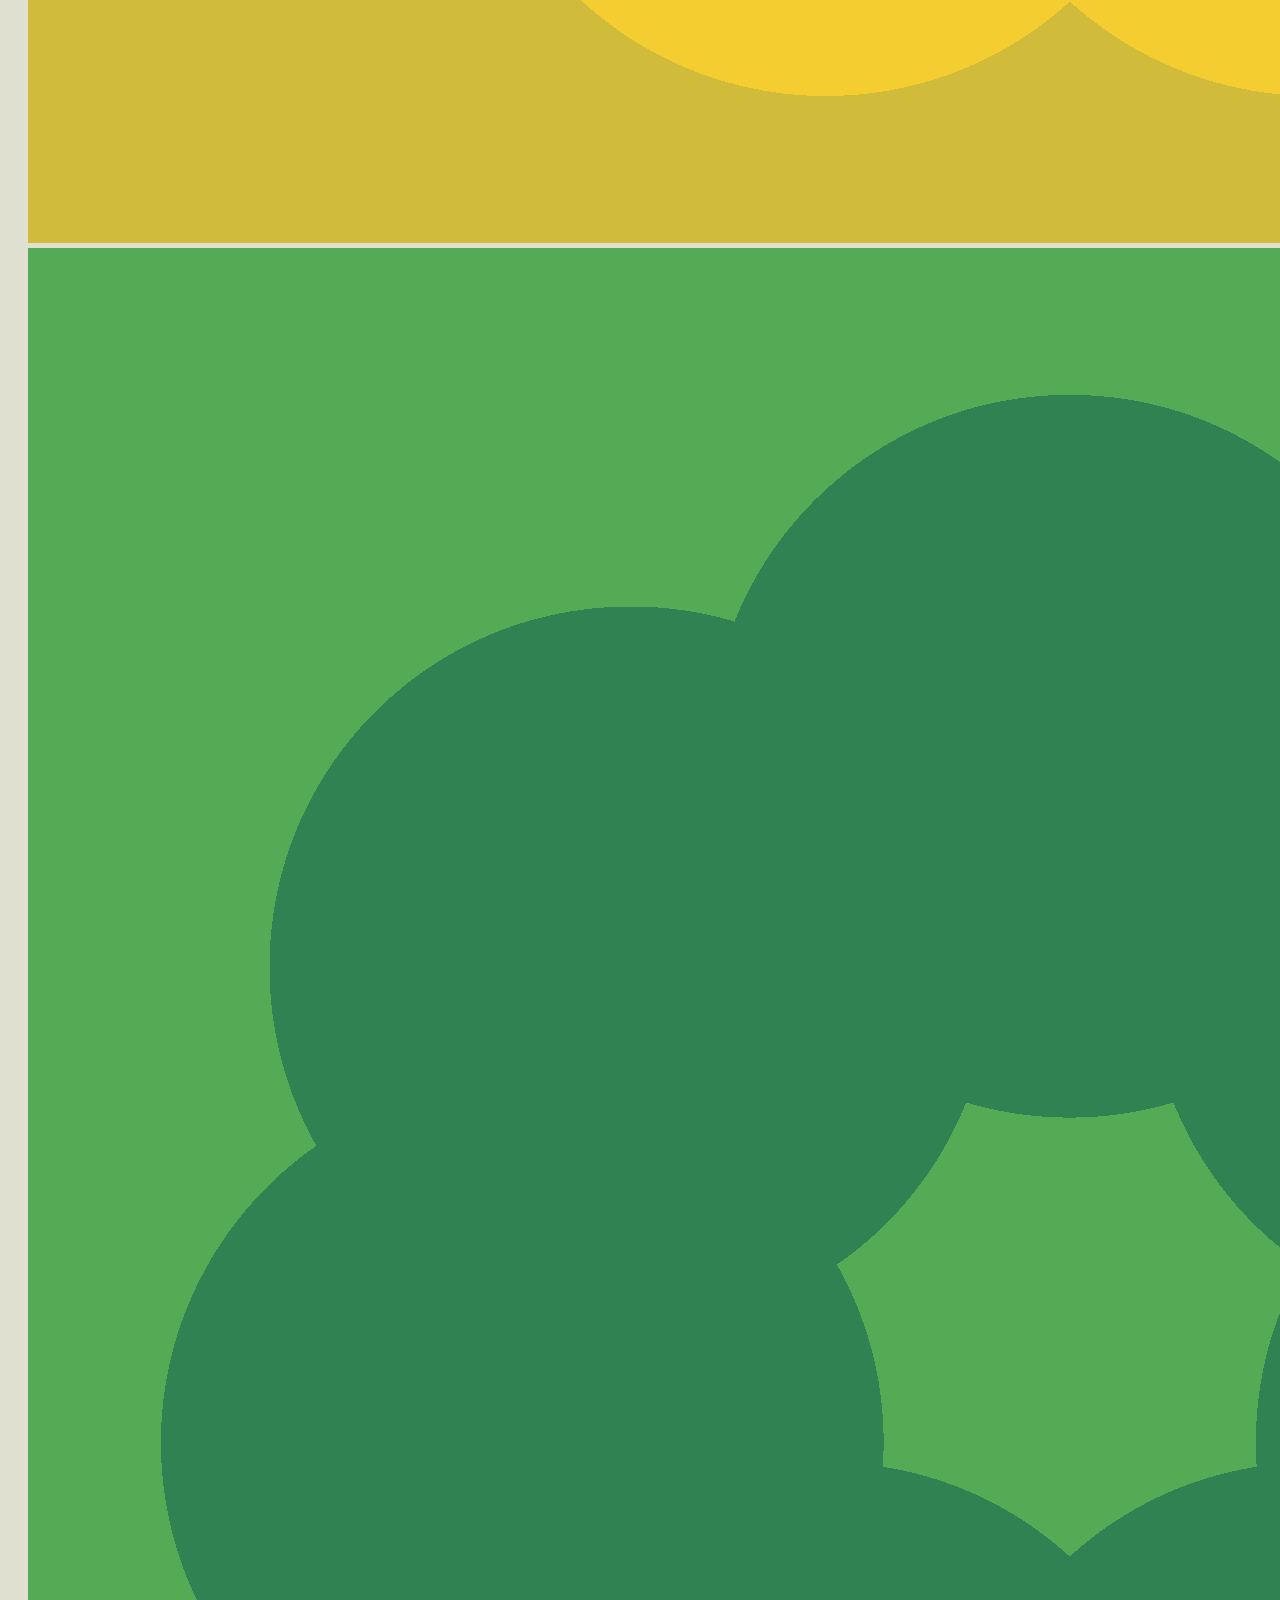
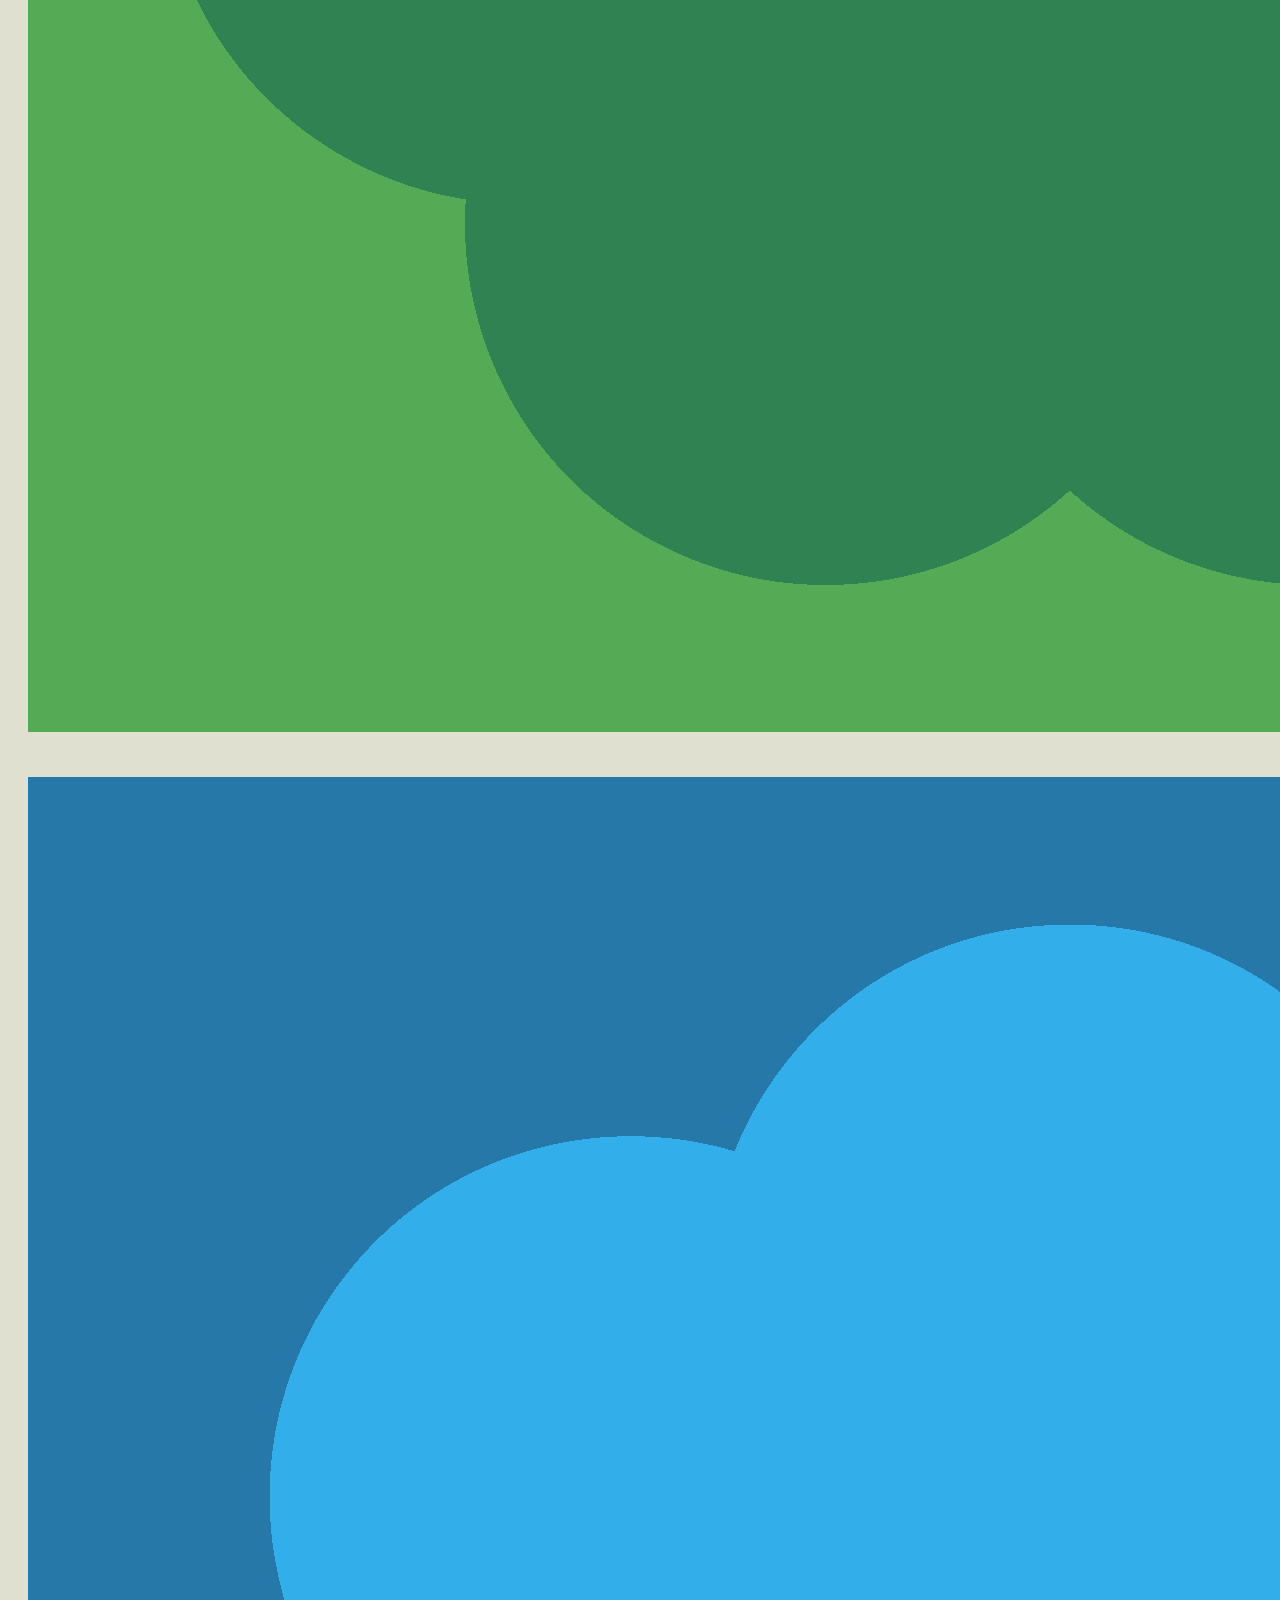
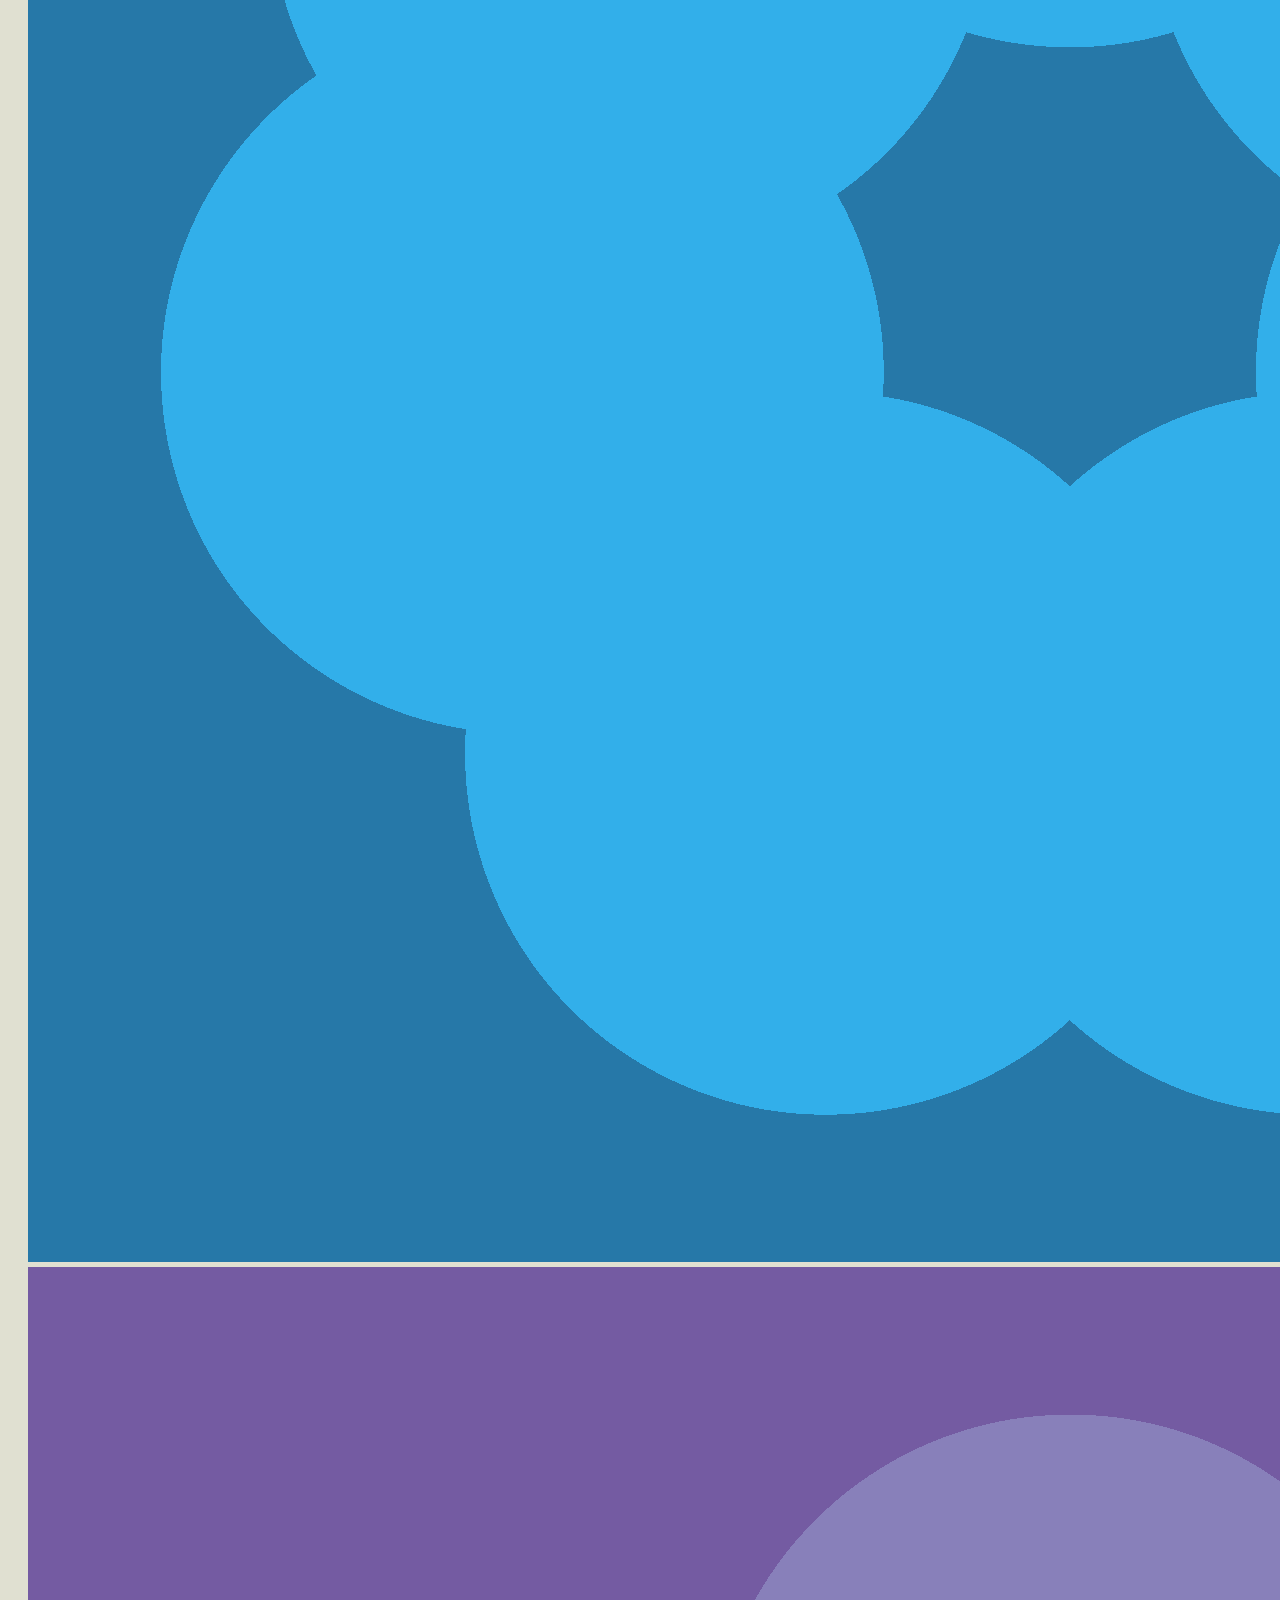
==== commit 108576eb: "páginas linkeadas" ====
--- a/index.html
+++ b/index.html
@@ -13,7 +13,7 @@
 <body>
   <nav class="navbar navbar-expand-lg bg-body-tertiary">
     <div class="container-fluid">
-      <a class="navbar-brand" href="#">Color</a>
+      <a class="navbar-brand" href="index.html">Color</a>
       <button class="navbar-toggler" type="button" data-bs-toggle="collapse" data-bs-target="#navbarNav"
         aria-controls="navbarNav" aria-expanded="false" aria-label="Toggle navigation">
         <span class="navbar-toggler-icon"></span>
@@ -22,13 +22,13 @@
         <ul class="navbar-nav">
           </li>
           <li class="nav-item">
-            <a class="nav-link" href="#">Inspiración</a>
+            <a class="nav-link" href="#inspiracion">Inspiración</a>
           </li>
           <li class="nav-item">
-            <a class="nav-link" href="#">Acerca del color</a>
+            <a class="nav-link" href="#acercacolor">Acerca del color</a>
           </li>
           <li class="nav-item">
-            <a class="nav-link" href="#">Tú color favorito</a>
+            <a class="nav-link" href="#favorito">Tú color favorito</a>
           </li>
         </ul>
       </div>
@@ -41,12 +41,12 @@
       <h1 class="inicio">FLORELLA</h1>
       <h2 pt-50>Aprendamos del color</h2>
       <div class="d-grid gap-2 col-6 mx-auto">
-        <button type="button"class="btn">Ir a jugar</button>
+        <a type="button"class="btn" href="#" role="button">Ir a jugar</a>
       </div>
     </div>
    </div>
 
-  <div class="container mt-5 pt-2">
+  <div class="container mt-5 pt-2" id="inspiracion">
     <h1>Josef Albers</h1>
     <div class="row ">
       <div class="col-12 col-lg-6">
@@ -60,7 +60,7 @@
     </div>
   </div>
 
-  <div class="container mt-5 pt-5">
+  <div class="container mt-5 pt-5" id="acercacolor">
     <h1>Sobre el color</h1>
     <div class="row">
       <div class="col-12 col-lg-6">
@@ -72,27 +72,31 @@
     </div>
   </div>
 
-  <div class="container mt-5 pt-5">
+  <div class="container mt-5 pt-5" id="favorito">
     <h1>Tu color favorito</h1>
     <div class="row">
-      <div class="columna col-lg-3 d-flex justify-content-center align-items-center"> <img class="w-75 " src="IMG/rojo.png"></div>
-      <div class="columna col-lg-3 d-flex justify-content-center align-items-center"> <img class="w-75 " src="IMG/naranja.png"></div>
-      <div class="columna col-lg-3 d-flex justify-content-center align-items-center"> <img class="w-75 " src="IMG/amarillo.png"></div>
-      <div class="columna col-lg-3 d-flex justify-content-center align-items-center"> <img class="w-75 " src="IMG/verde.png"></div>
+      <div class="columna col-lg-3 d-flex justify-content-center align-items-center"> <a href="rojo.html"><img class="w-75 " src="IMG/rojo.png"></a></div>
+      <div class="columna col-lg-3 d-flex justify-content-center align-items-center"> <a href="naranja.html"><img class="w-75 " src="IMG/naranja.png"></a></div>
+      <div class="columna col-lg-3 d-flex justify-content-center align-items-center"> <a href="amarillo.html"><img class="w-75 " src="IMG/amarillo.png"></a></div>
+      <div class="columna col-lg-3 d-flex justify-content-center align-items-center"> <a href="verde.html"><img class="w-75 " src="IMG/verde.png"></a></div>
     </div>
     <div class="row">
-    <div class="columna col-lg-3 d-flex justify-content-center align-items-center"> <img class="w-75 " src="IMG/azul.png"></div>
-    <div class="columna col-lg-3 d-flex justify-content-center align-items-center"> <img class="w-75 " src="IMG/morado.png"></div>
-    <div class="columna col-lg-3 d-flex justify-content-center align-items-center"> <img class="w-75 " src="IMG/rosa.png"></div>
-    <div class="columna col-lg-3 d-flex justify-content-center align-items-center"> <img class="w-75 " src="IMG/negro.png"></div>
+    <div class="columna col-lg-3 d-flex justify-content-center align-items-center"> <a href="azul.html"><img class="w-75 " src="IMG/azul.png"></a></div>
+    <div class="columna col-lg-3 d-flex justify-content-center align-items-center"> <a href="morado.html"><img class="w-75 " src="IMG/morado.png"></a></div>
+    <div class="columna col-lg-3 d-flex justify-content-center align-items-center"> <a href="rosa.html"><img class="w-75 " src="IMG/rosa.png"></a></div>
+    <div class="columna col-lg-3 d-flex justify-content-center align-items-center"> <a href="blanconegro.html"><img class="w-75 " src="IMG/negro.png"></a></div>
     </div>
     
   </div>
 
 
+  <div class="container-fluid footer">
 
-  <div d-flex justify-content-center align-items-center class="footer">
-    <p>Ximena Hernández Jiménez :)</p>
+            <div class="flex justify-content-between">
+                <h5>Página por Ximena Hernández J :)</h5>
+                <h5>2023</h5>
+                <h5>xhernandezj@centro.edu.mx</h5>
+            </div>
 </div>
 
 
--- a/CSS/styles.css
+++ b/CSS/styles.css
@@ -57,7 +57,7 @@
 
 .btn{
 font-size: 30px;
-padding-top: 180px;
+padding-top: 100px;
 
 }
 
@@ -69,3 +69,7 @@
     font-size: 30px;
 }
 
+h5{
+    font-size: 15px;   
+}
+
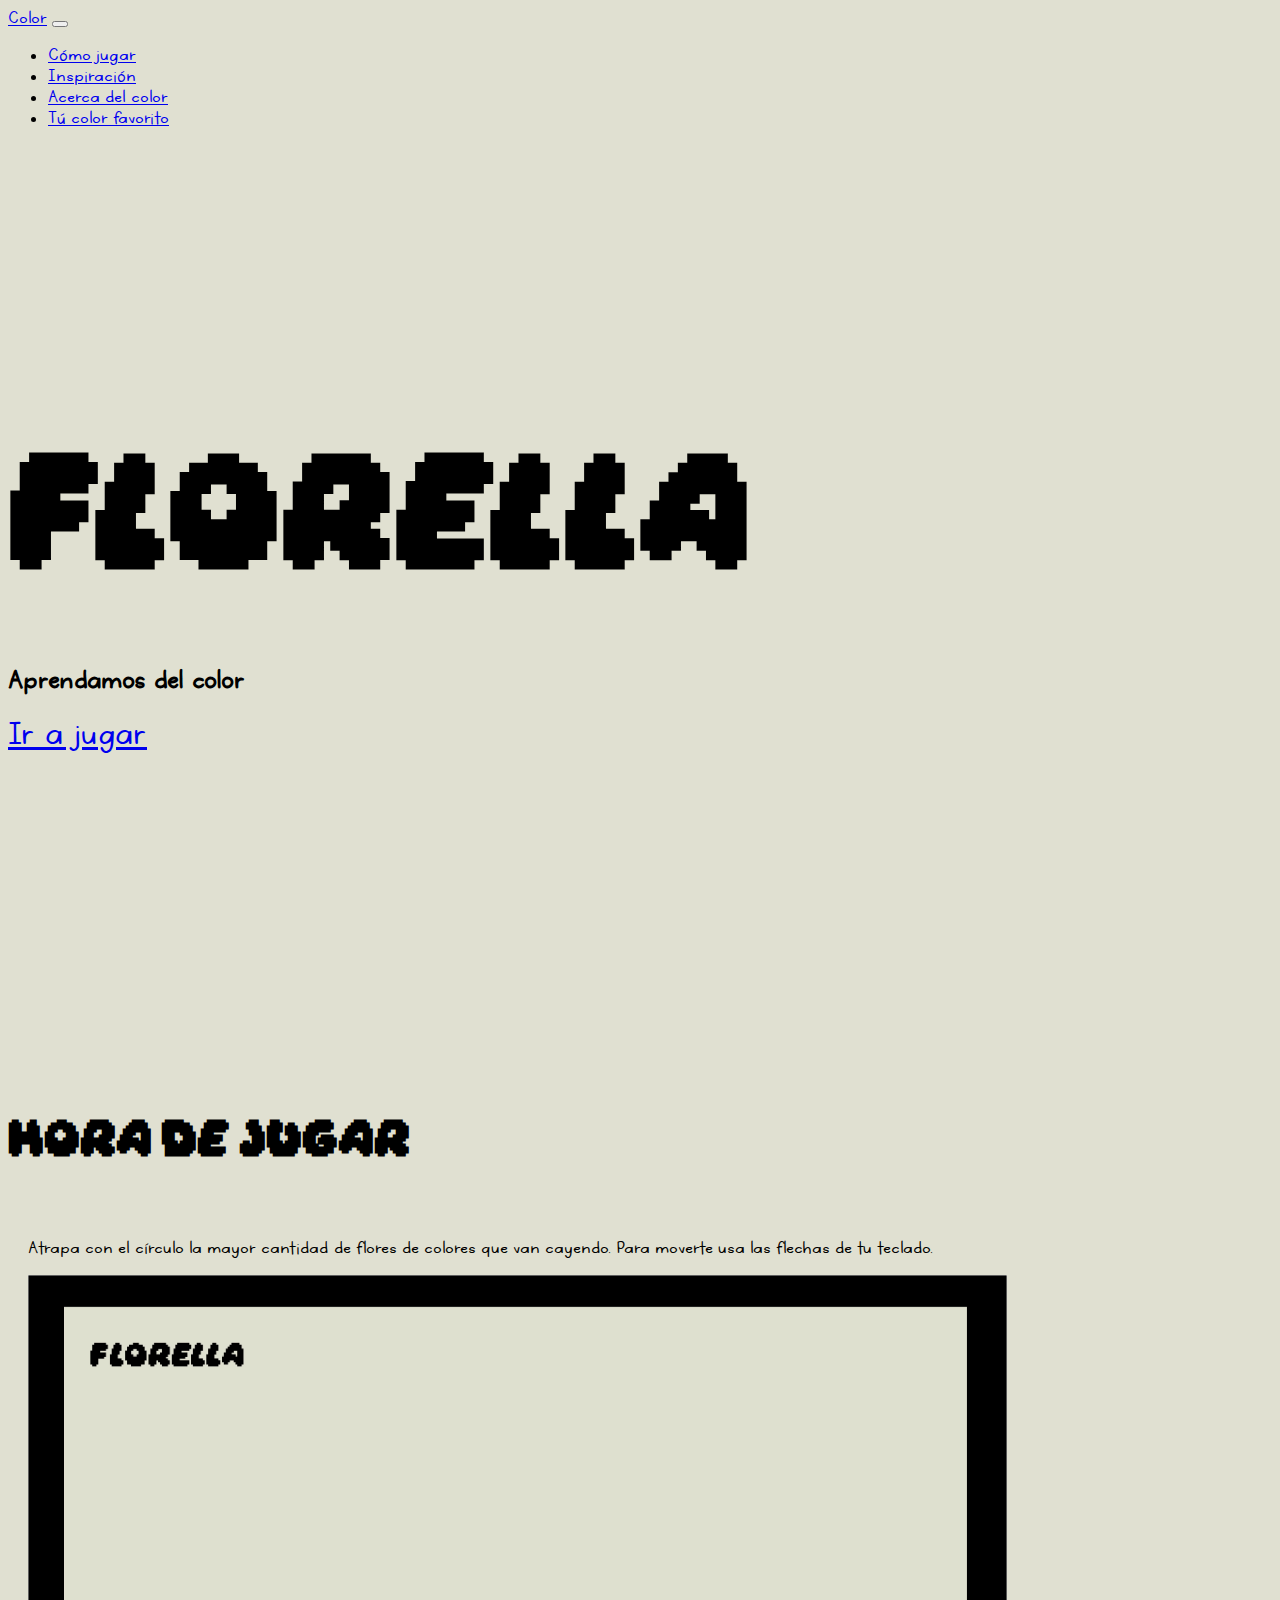
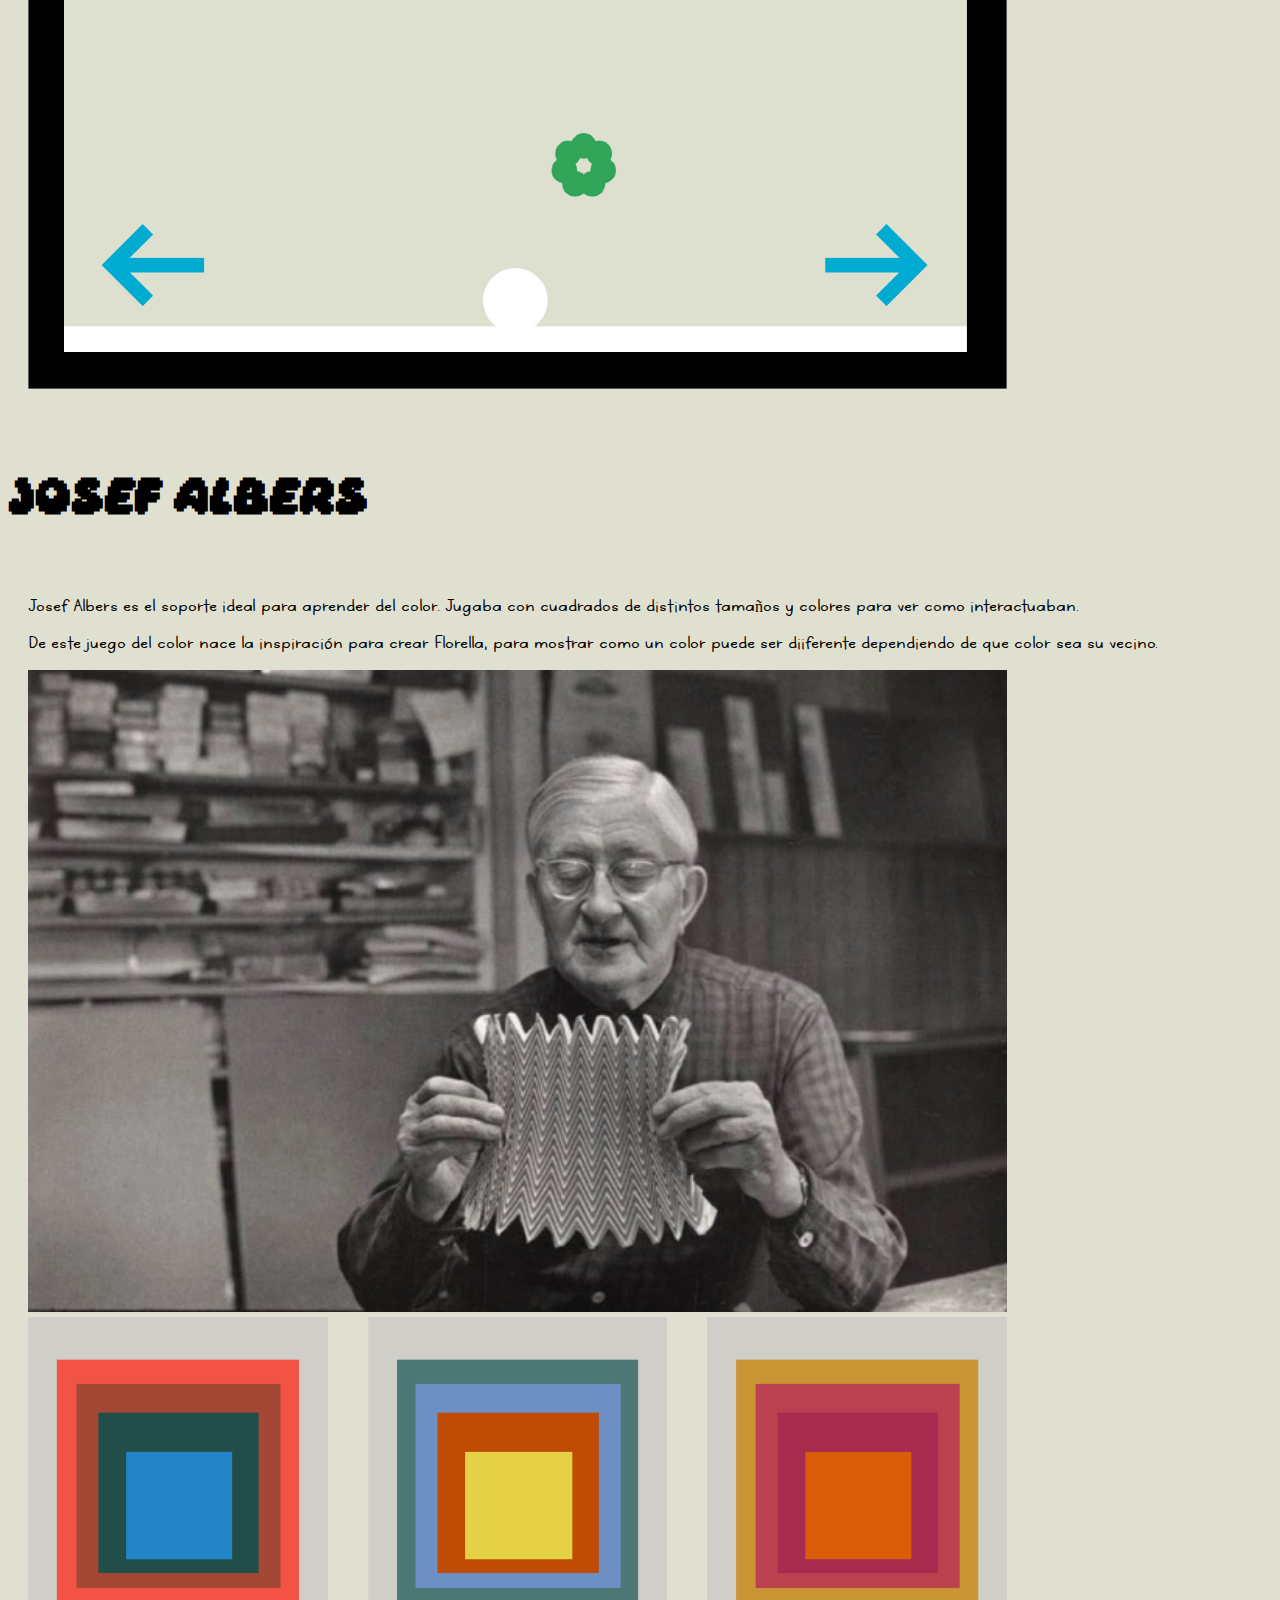
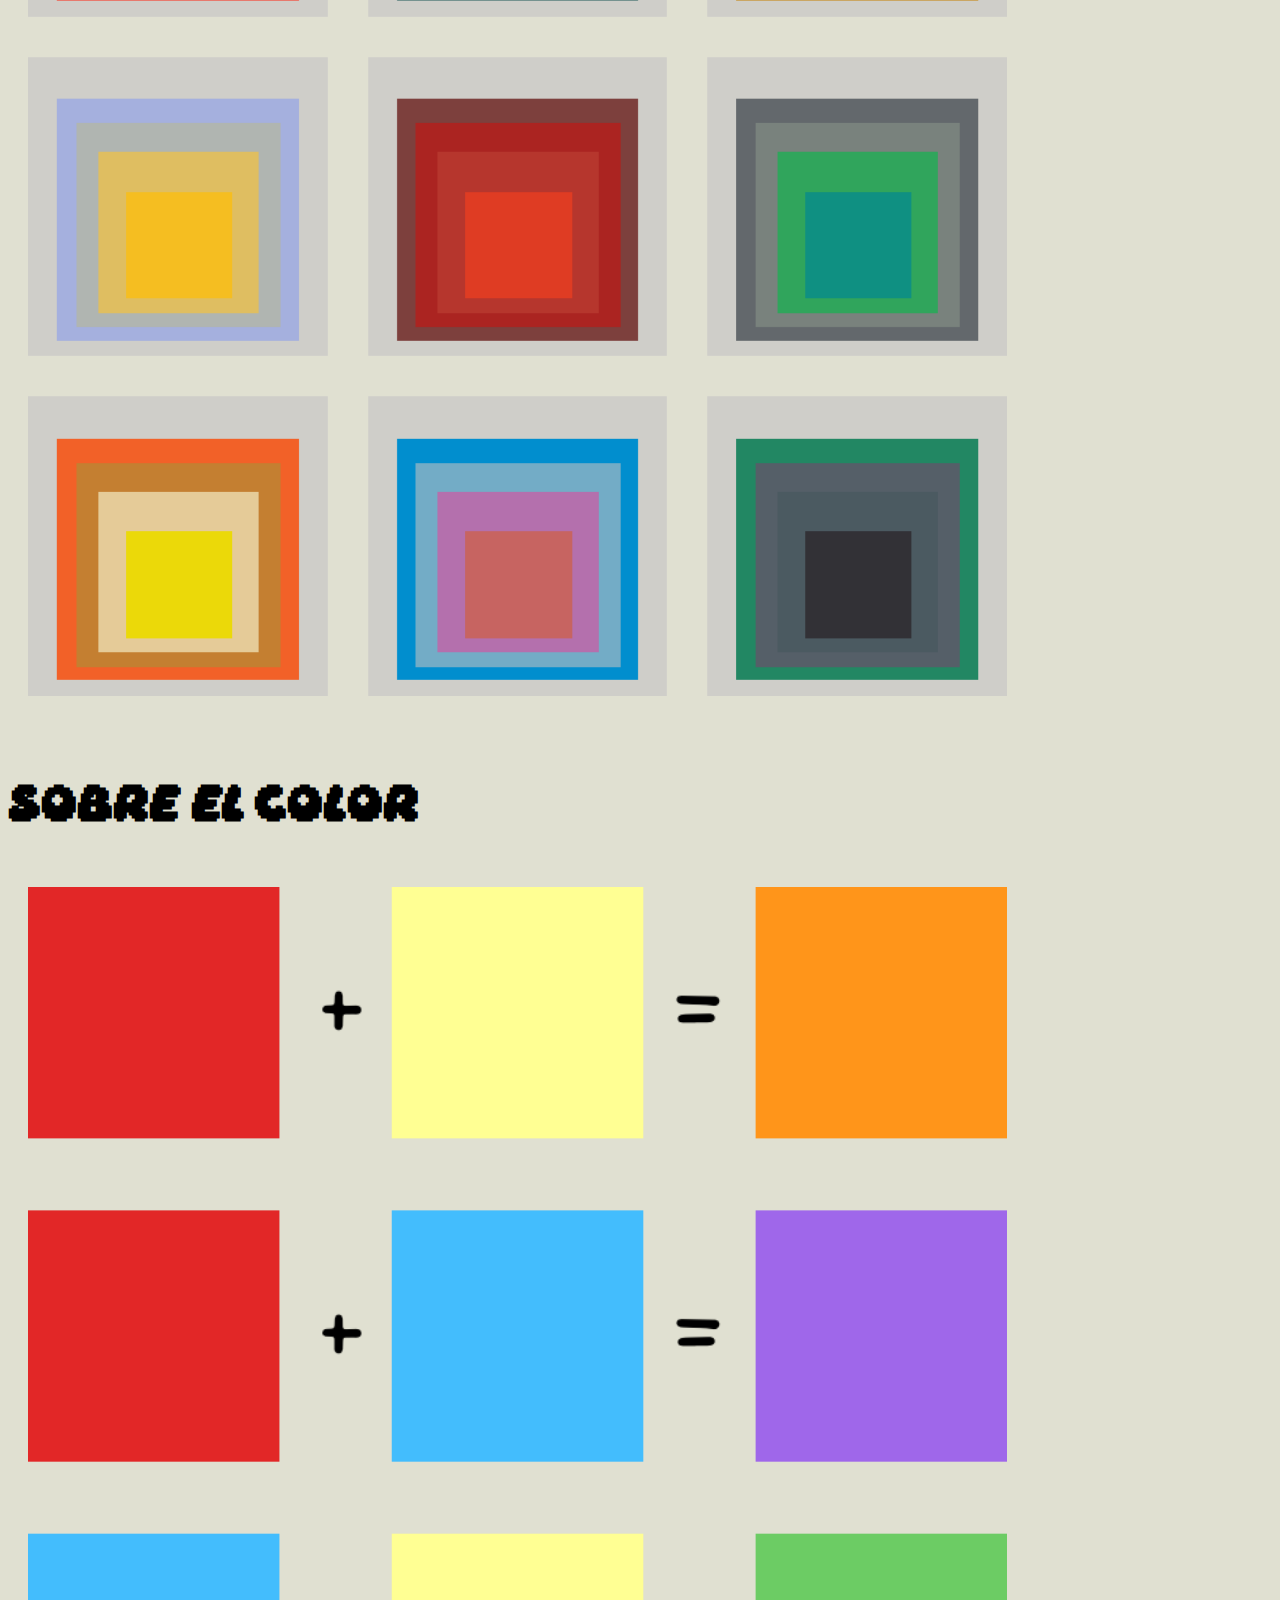
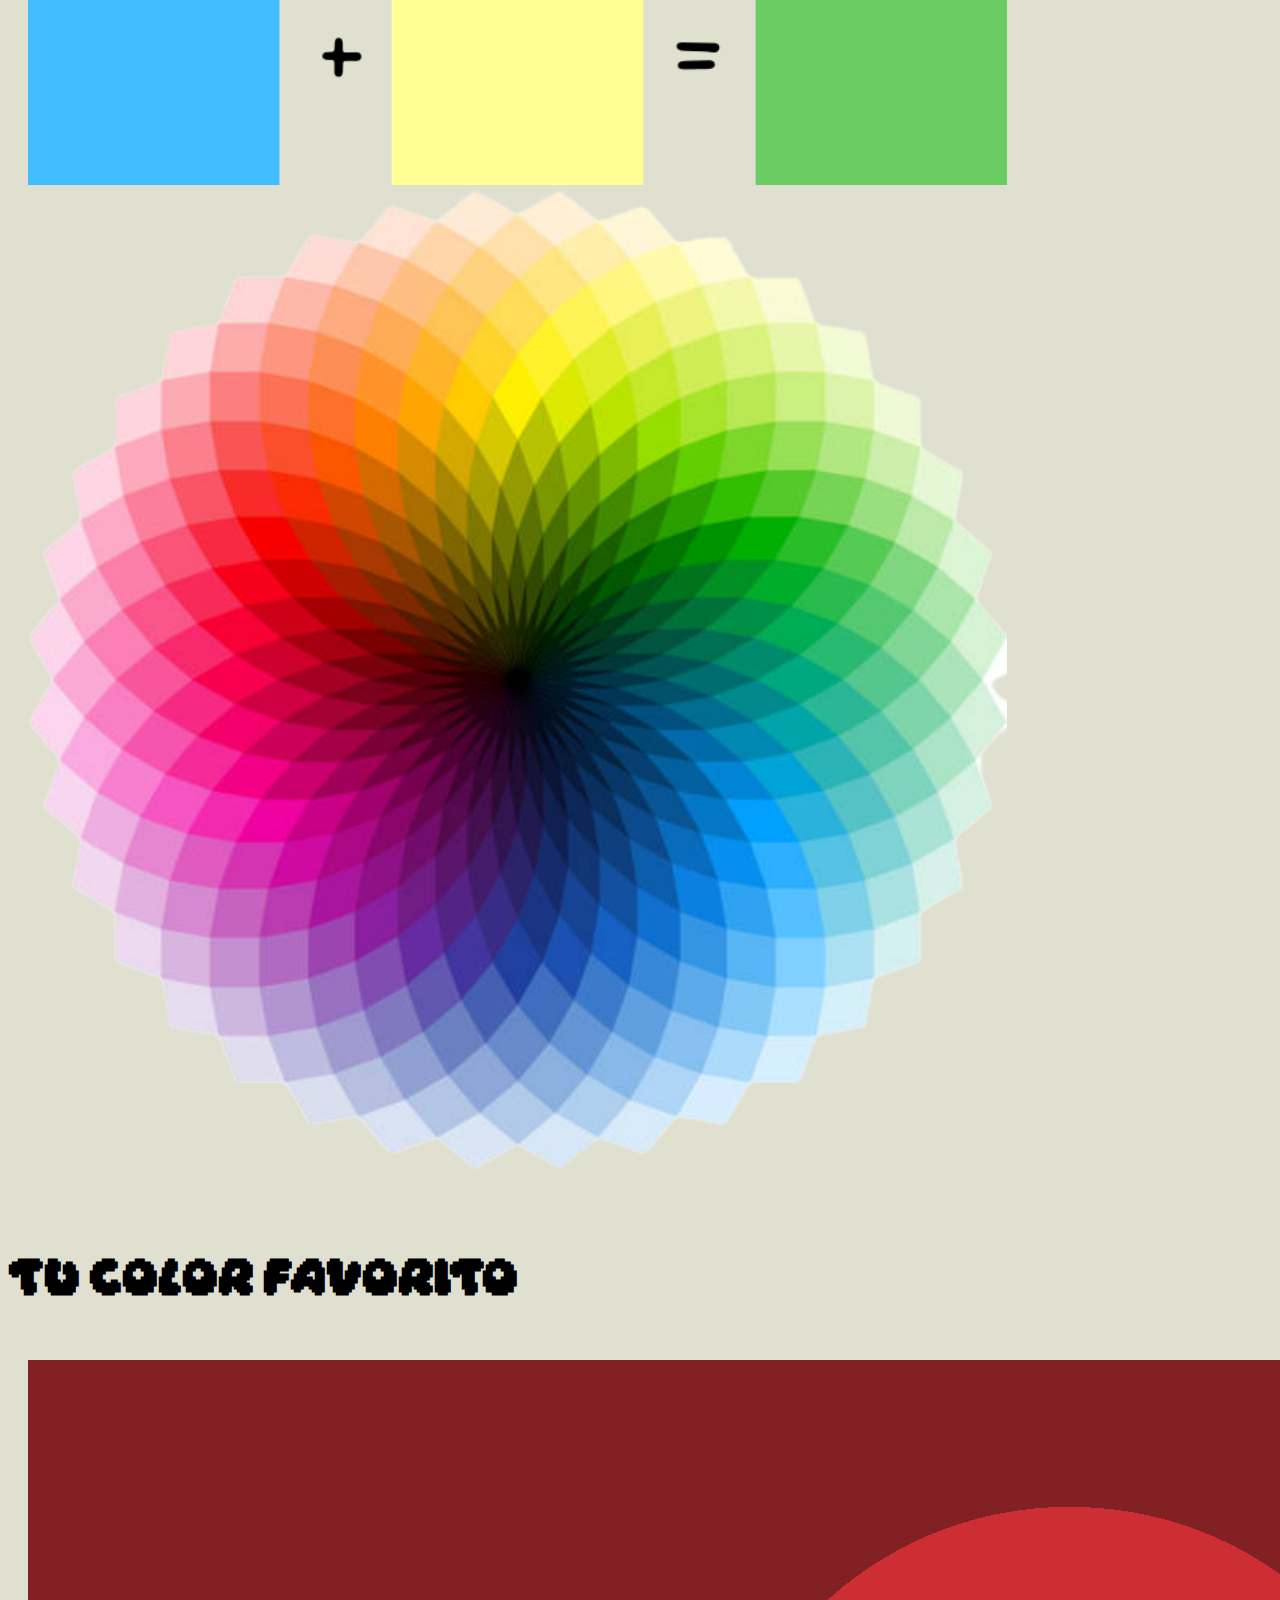
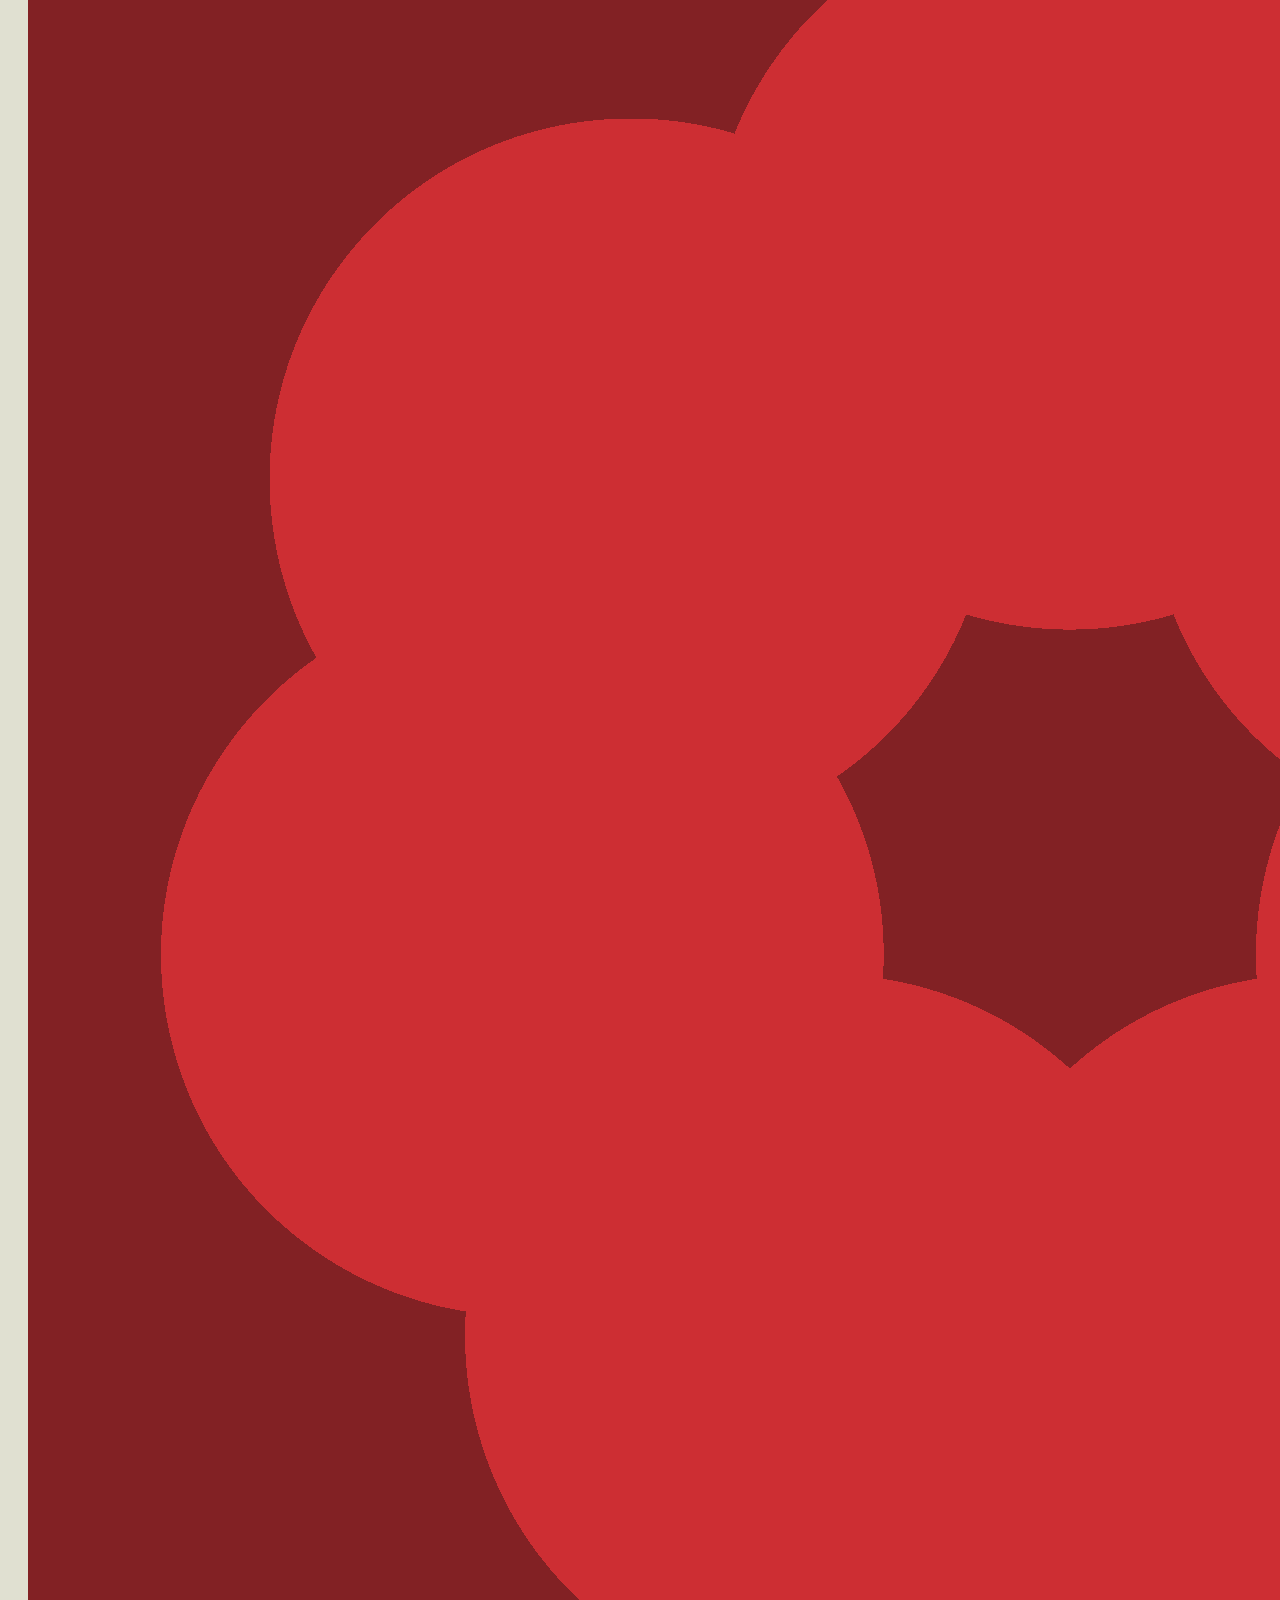
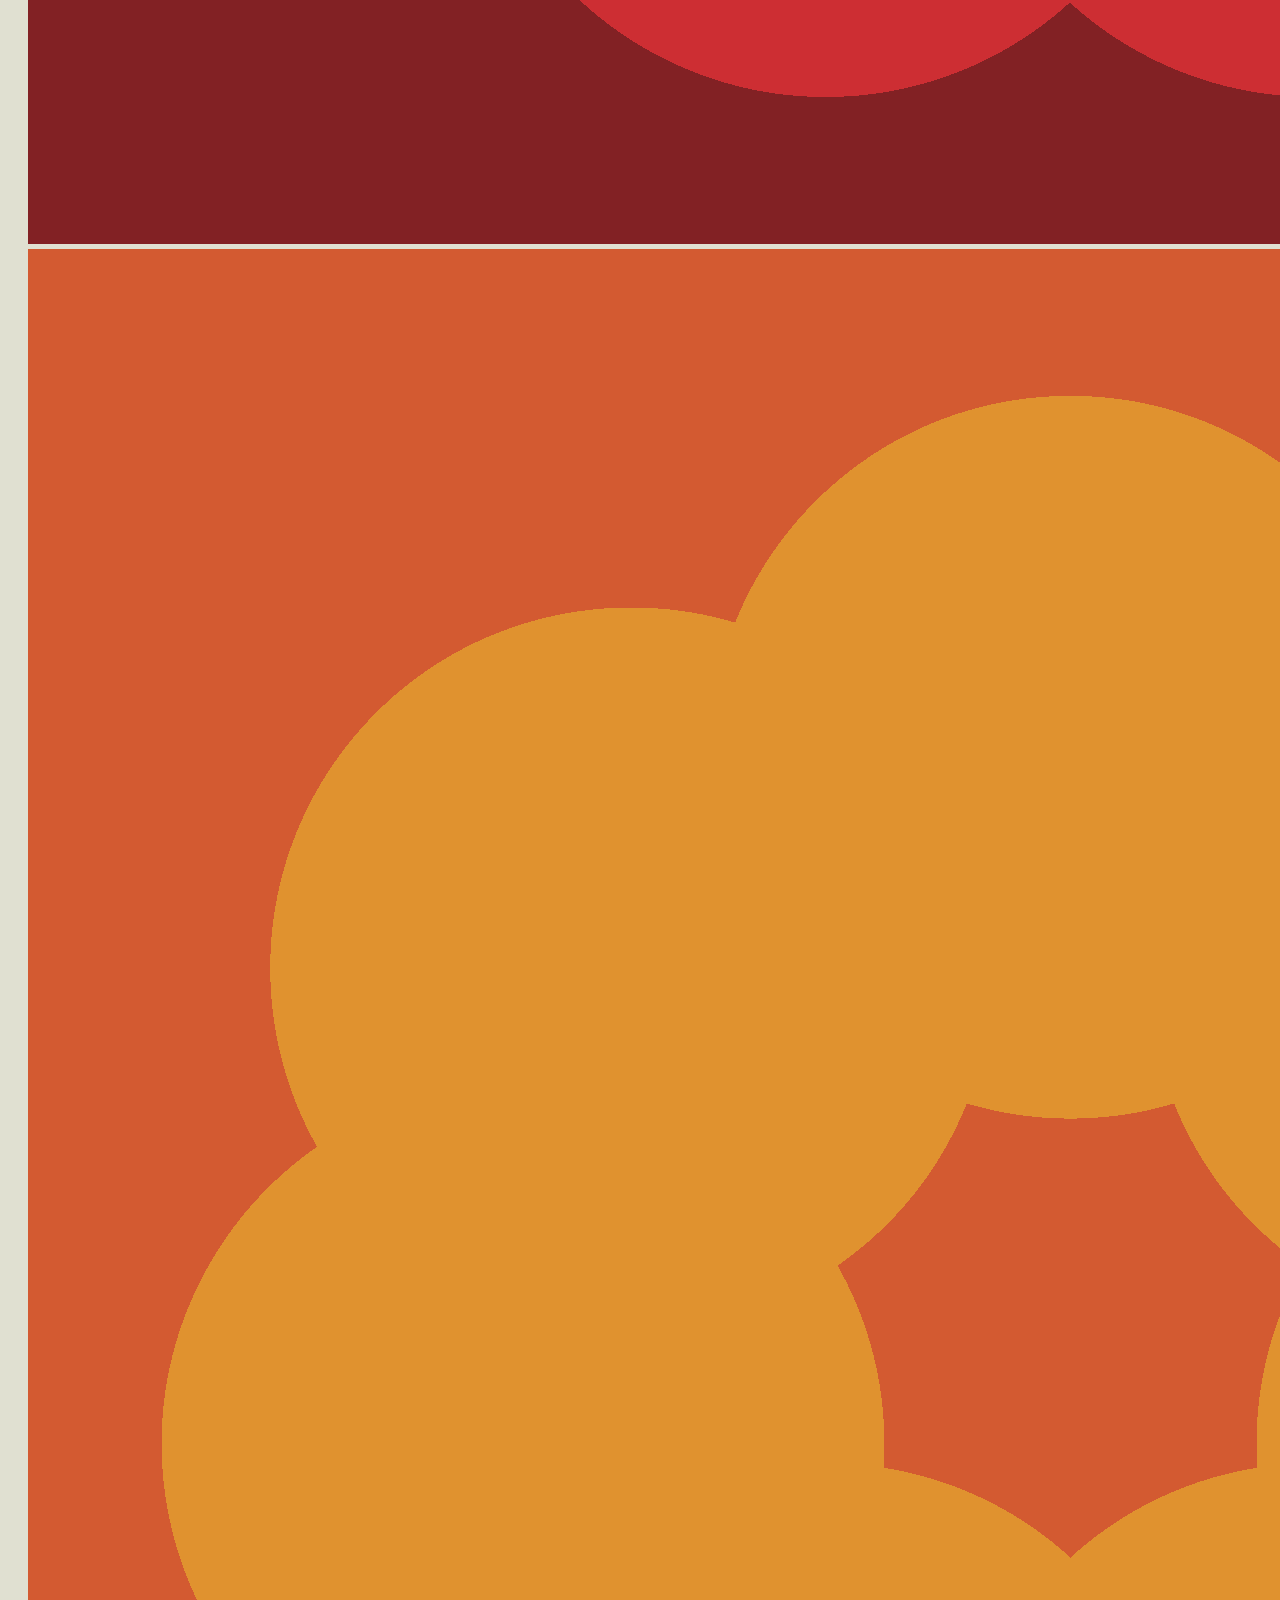
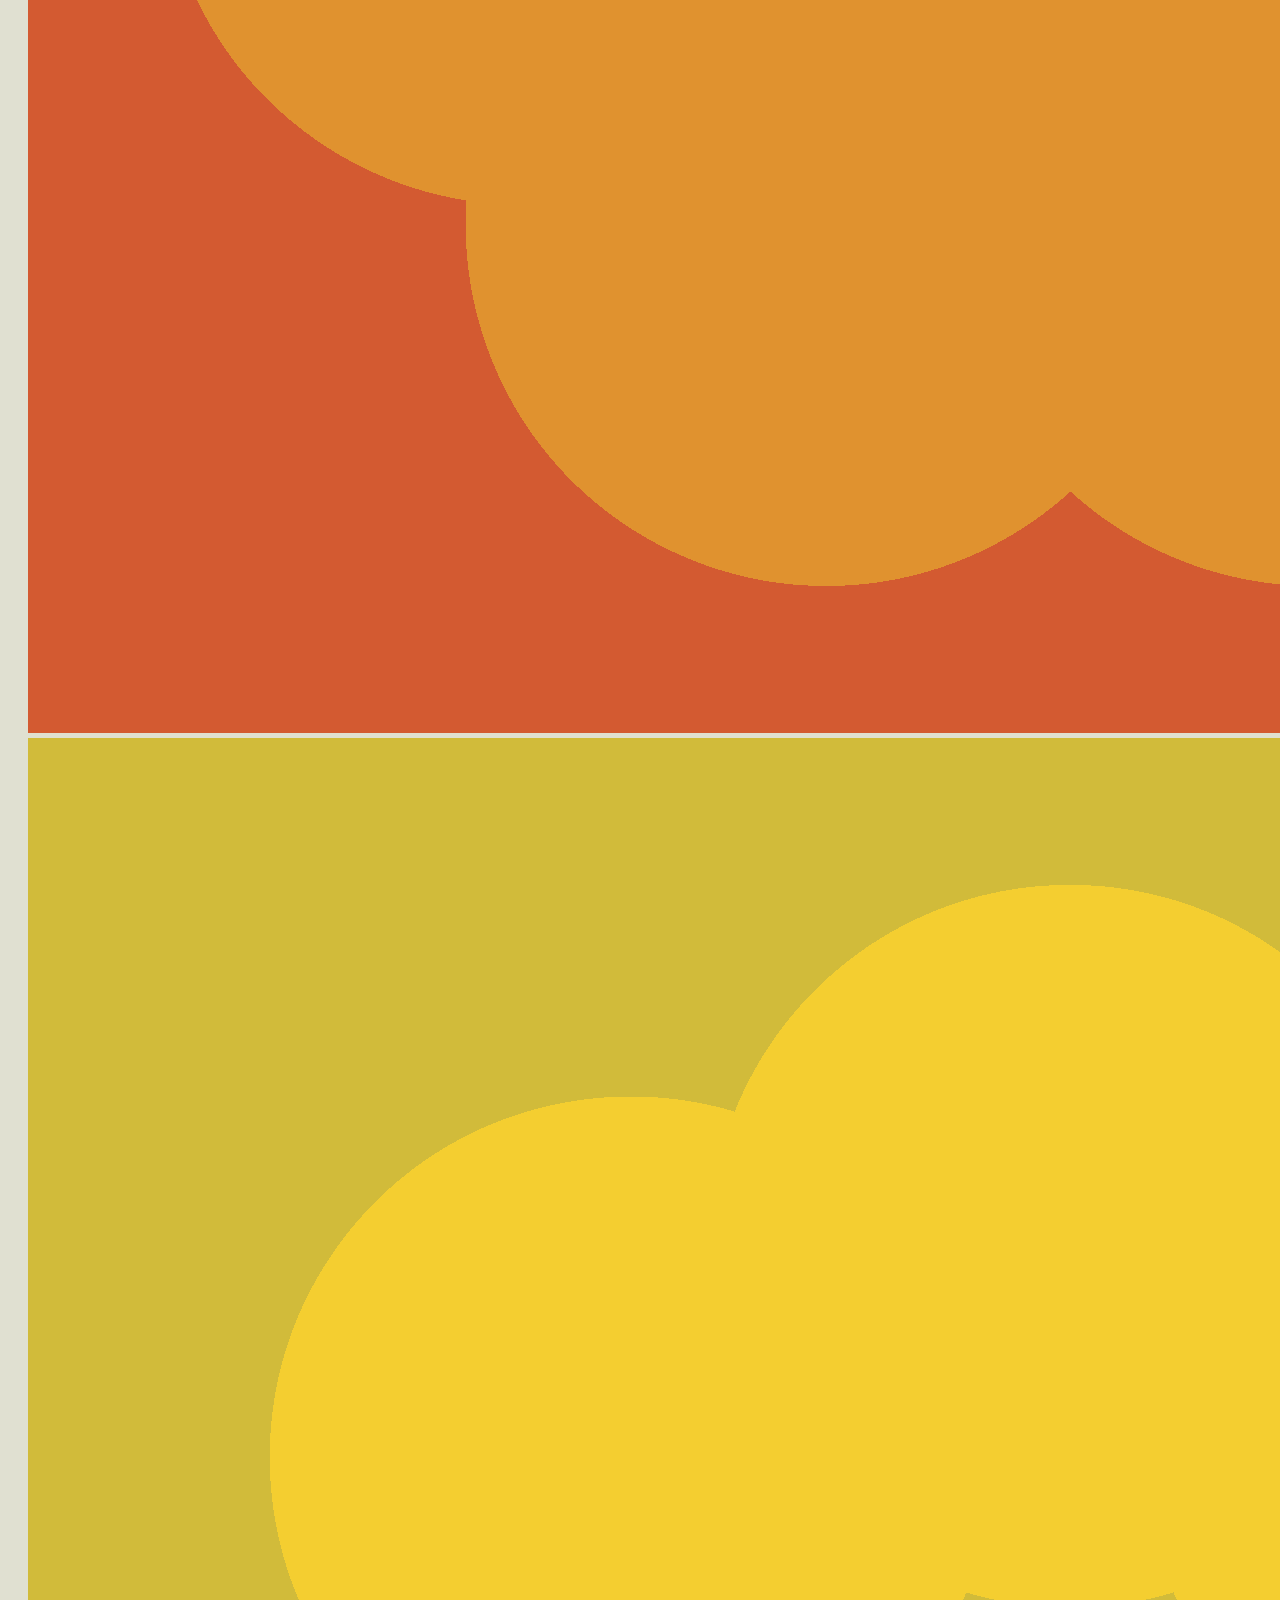
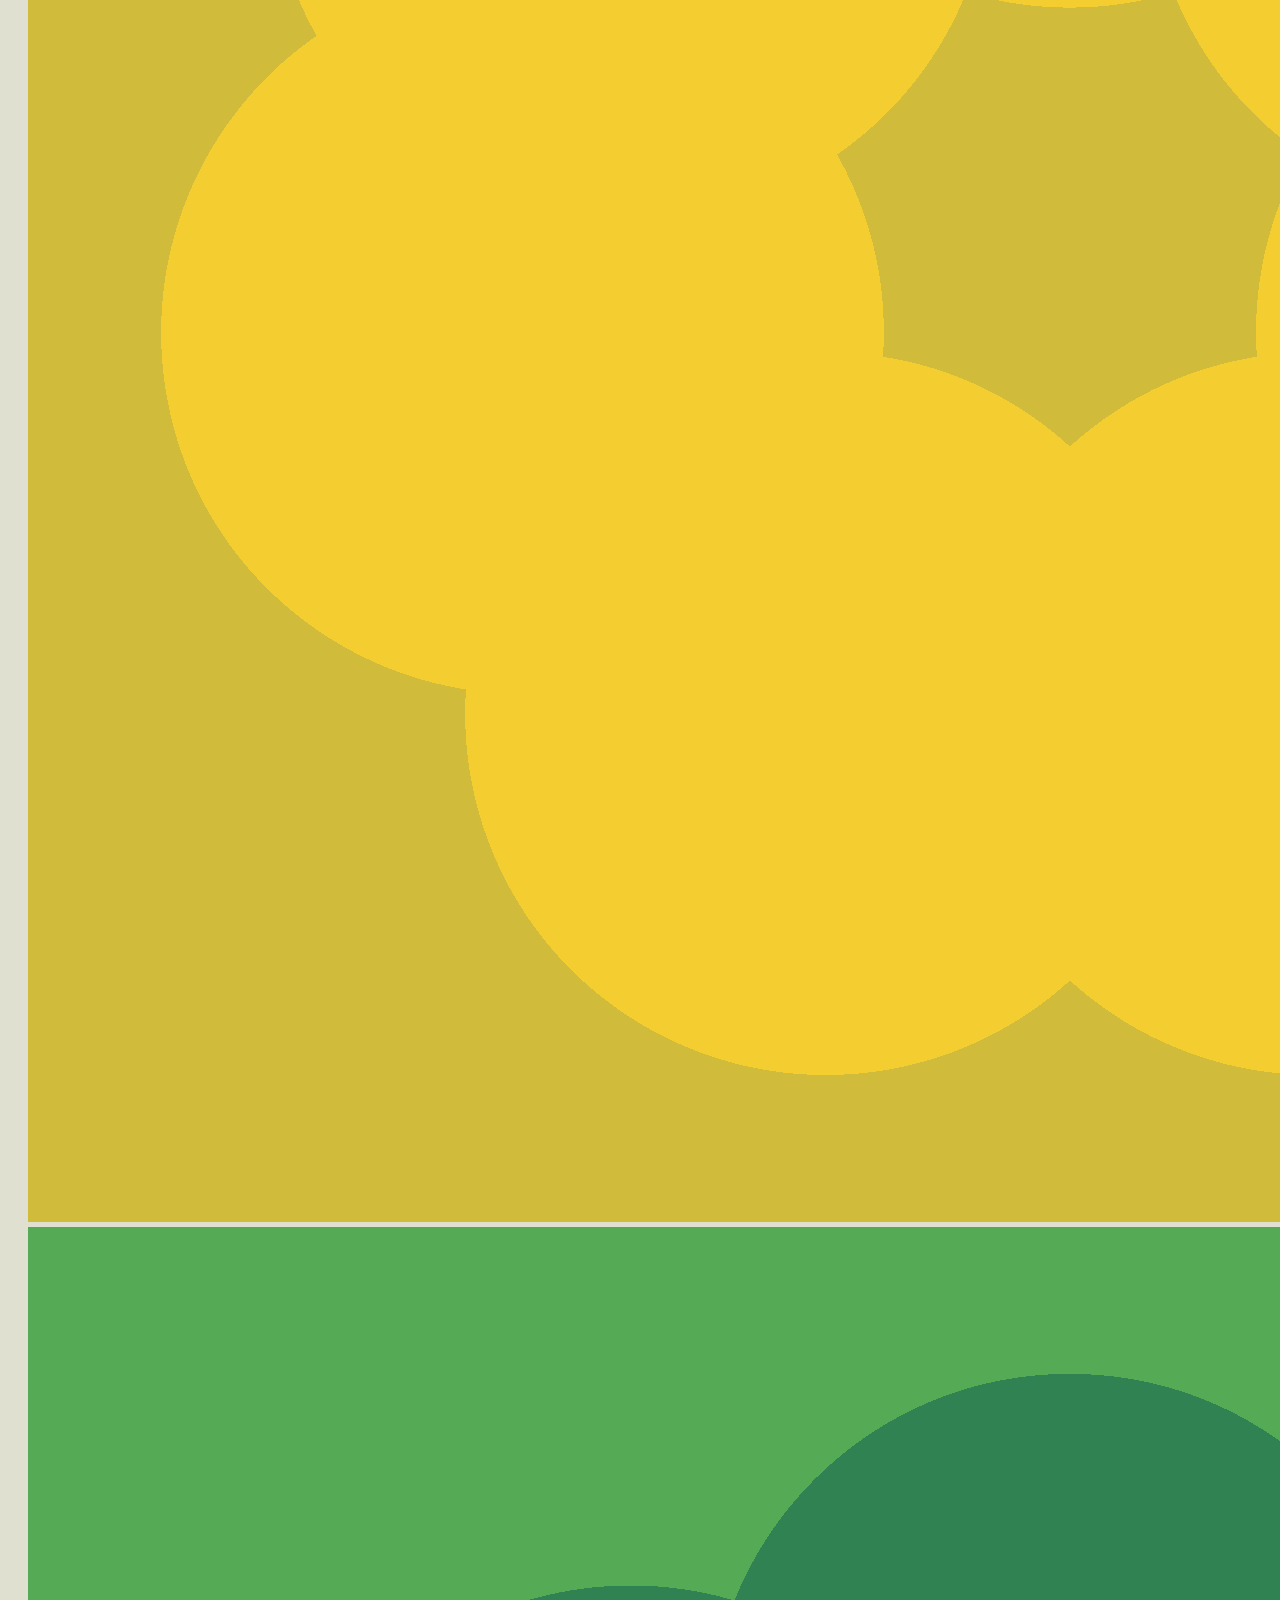
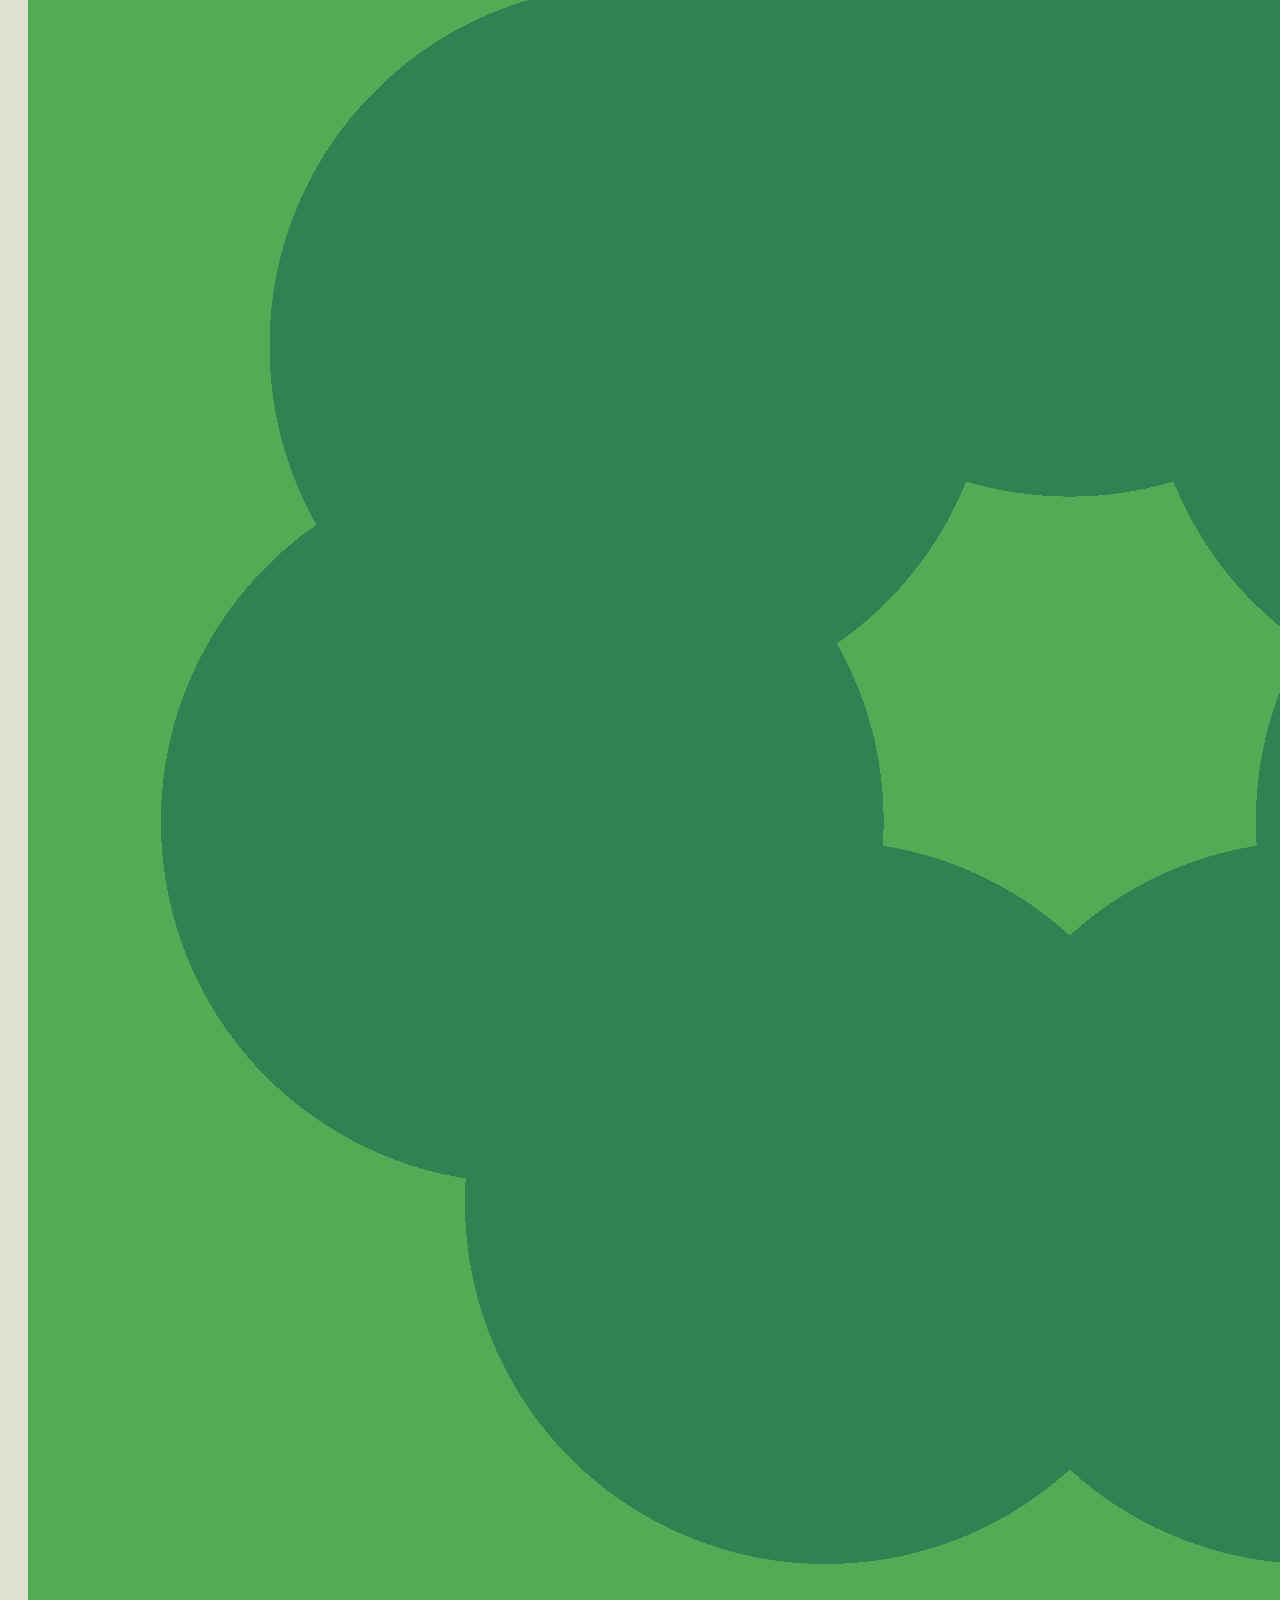
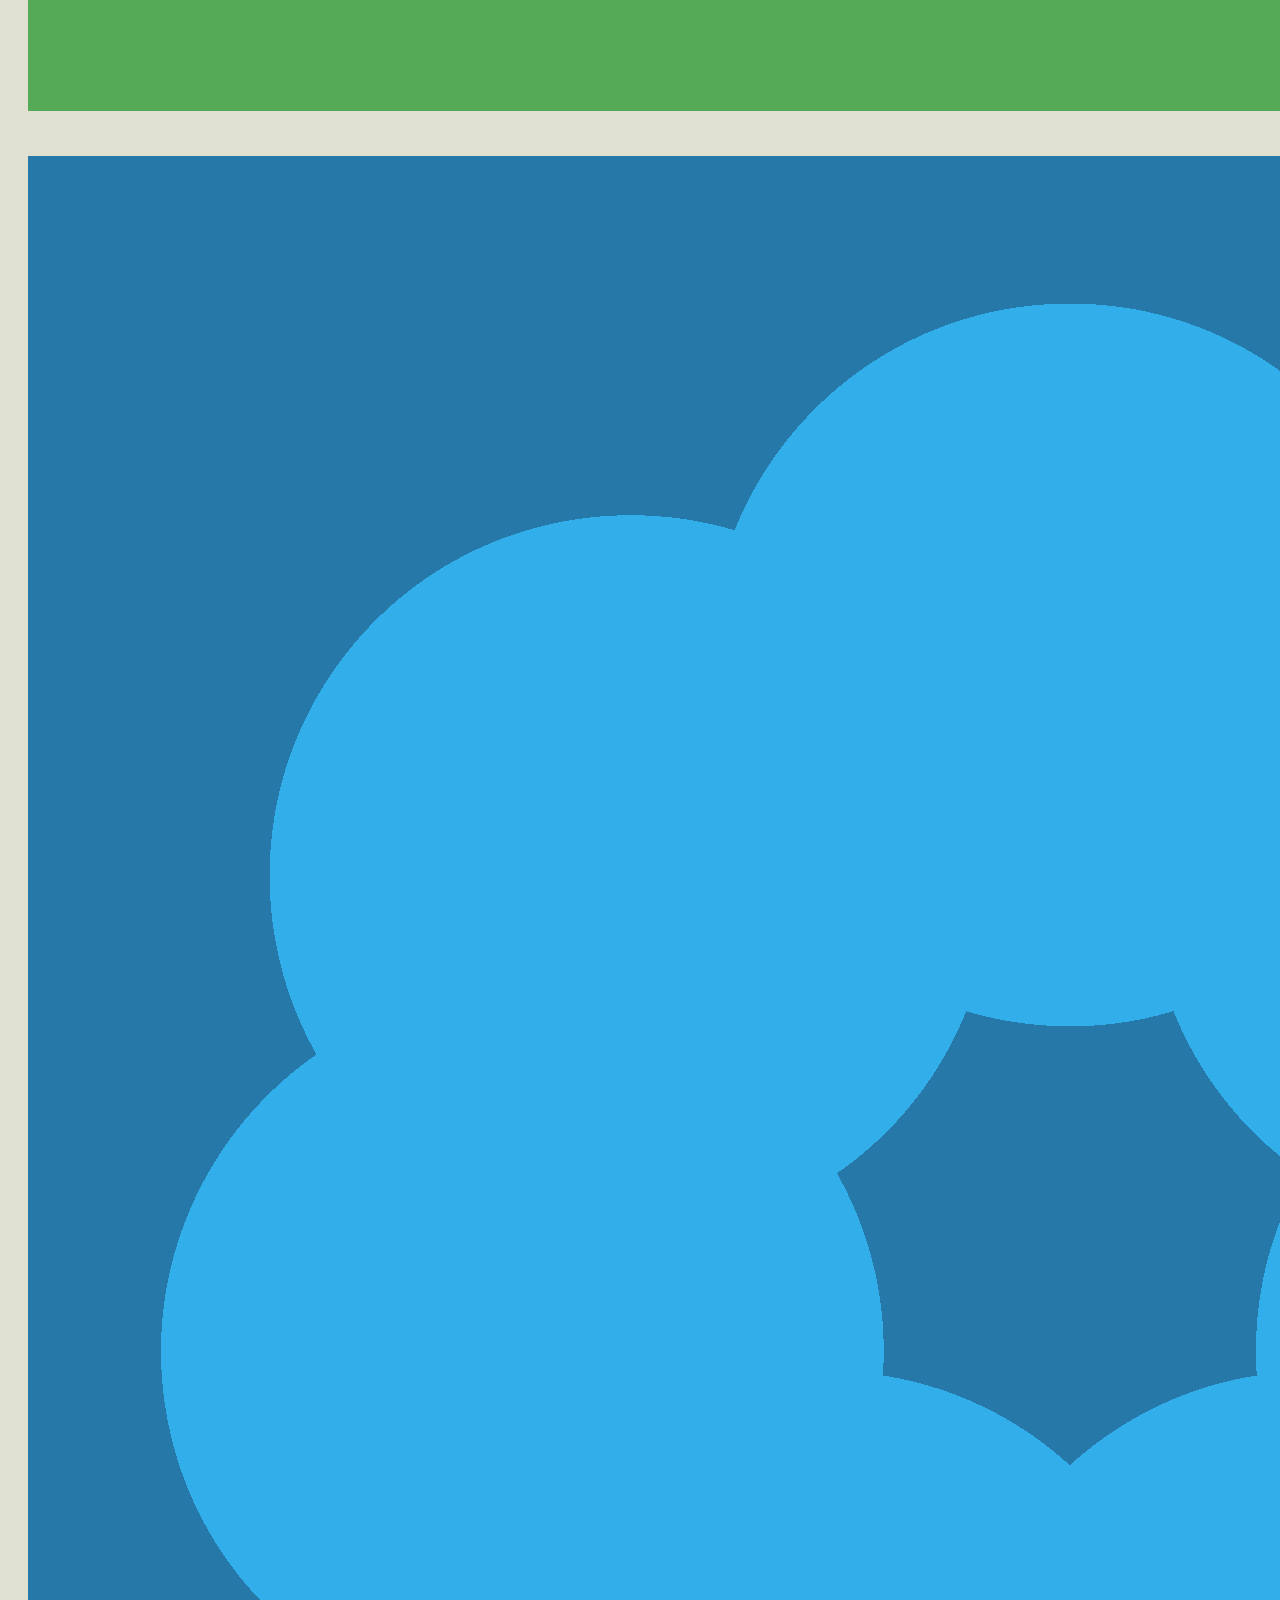
==== commit 4d487ea4: "nueva página de como jugar" ====
--- a/index.html
+++ b/index.html
@@ -22,6 +22,9 @@
         <ul class="navbar-nav">
           </li>
           <li class="nav-item">
+            <a class="nav-link" href="#comojugar">Cómo jugar</a>
+          </li>
+          <li class="nav-item">
             <a class="nav-link" href="#inspiracion">Inspiración</a>
           </li>
           <li class="nav-item">
@@ -41,10 +44,22 @@
       <h1 class="inicio">FLORELLA</h1>
       <h2 pt-50>Aprendamos del color</h2>
       <div class="d-grid gap-2 col-6 mx-auto">
-        <a type="button"class="btn" href="#" role="button">Ir a jugar</a>
+        <a type="button"class="btn" href="https://xhernandezj.github.io/FlorellaVideojuego/" role="button">Ir a jugar</a>
       </div>
     </div>
    </div>
+
+   <div class="container mt-5 pt-2" id="comojugar">
+    <h1>Hora de jugar</h1>
+    <div class="row ">
+      <div class="col-12 col-lg-6">
+        <p>Atrapa con el círculo la mayor cantidad de flores de colores que van cayendo. Para moverte usa las flechas de tu teclado. </p>
+      </div>
+      <div class="col-12 col-lg-6">
+      <img src="IMG/jugar.jpg" class="mx-auto imagen" alt="" />
+      </div>
+    </div>
+  </div>
 
   <div class="container mt-5 pt-2" id="inspiracion">
     <h1>Josef Albers</h1>
--- a/CSS/styles.css
+++ b/CSS/styles.css
@@ -73,3 +73,6 @@
     font-size: 15px;   
 }
 
+img{
+    align-items: center;
+}
